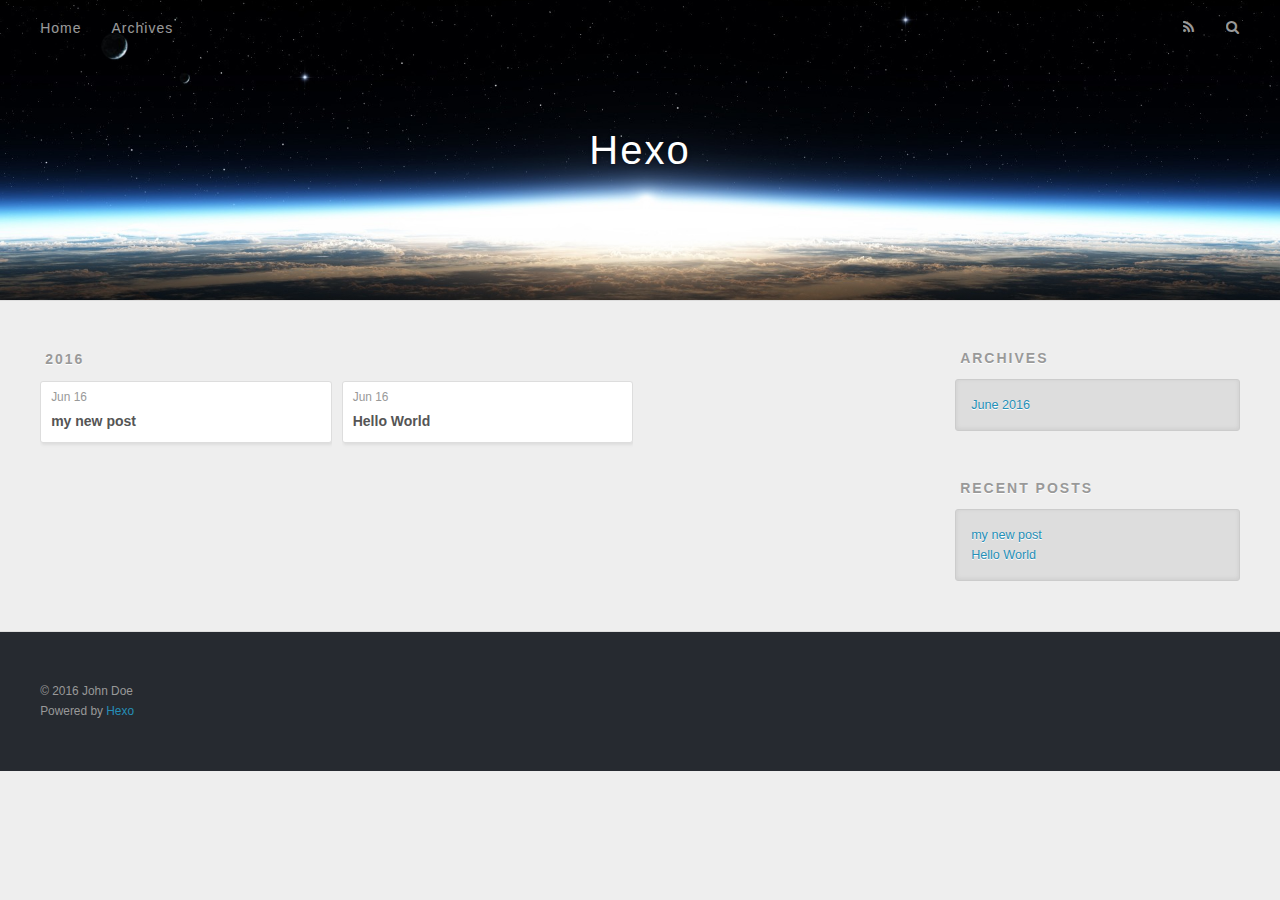
==== archives/index.html @ 43ca6408 "Site updated: 2016-06-16 15:14:46" ====
<!DOCTYPE html>
<html>
<head>
  <meta charset="utf-8">
  
  <title>Archives | Hexo</title>
  <meta name="viewport" content="width=device-width, initial-scale=1, maximum-scale=1">
  <meta name="description">
<meta property="og:type" content="website">
<meta property="og:title" content="Hexo">
<meta property="og:url" content="http://yoursite.com/archives/index.html">
<meta property="og:site_name" content="Hexo">
<meta property="og:description">
<meta name="twitter:card" content="summary">
<meta name="twitter:title" content="Hexo">
<meta name="twitter:description">
  
    <link rel="alternate" href="/atom.xml" title="Hexo" type="application/atom+xml">
  
  
    <link rel="icon" href="/favicon.png">
  
  
    <link href="//fonts.googleapis.com/css?family=Source+Code+Pro" rel="stylesheet" type="text/css">
  
  <link rel="stylesheet" href="/css/style.css">
  

</head>

<body>
  <div id="container">
    <div id="wrap">
      <header id="header">
  <div id="banner"></div>
  <div id="header-outer" class="outer">
    <div id="header-title" class="inner">
      <h1 id="logo-wrap">
        <a href="/" id="logo">Hexo</a>
      </h1>
      
    </div>
    <div id="header-inner" class="inner">
      <nav id="main-nav">
        <a id="main-nav-toggle" class="nav-icon"></a>
        
          <a class="main-nav-link" href="/">Home</a>
        
          <a class="main-nav-link" href="/archives">Archives</a>
        
      </nav>
      <nav id="sub-nav">
        
          <a id="nav-rss-link" class="nav-icon" href="/atom.xml" title="RSS Feed"></a>
        
        <a id="nav-search-btn" class="nav-icon" title="Search"></a>
      </nav>
      <div id="search-form-wrap">
        <form action="//google.com/search" method="get" accept-charset="UTF-8" class="search-form"><input type="search" name="q" results="0" class="search-form-input" placeholder="Search"><button type="submit" class="search-form-submit">&#xF002;</button><input type="hidden" name="sitesearch" value="http://yoursite.com"></form>
      </div>
    </div>
  </div>
</header>
      <div class="outer">
        <section id="main">
  
  
    
    
      
      
      <section class="archives-wrap">
        <div class="archive-year-wrap">
          <a href="/archives/2016" class="archive-year">2016</a>
        </div>
        <div class="archives">
    
    <article class="archive-article archive-type-post">
  <div class="archive-article-inner">
    <header class="archive-article-header">
      <a href="/2016/06/16/my-new-post/" class="archive-article-date">
  <time datetime="2016-06-16T07:01:27.000Z" itemprop="datePublished">Jun 16</time>
</a>
      
  
    <h1 itemprop="name">
      <a class="archive-article-title" href="/2016/06/16/my-new-post/">my new post</a>
    </h1>
  

    </header>
  </div>
</article>
  
    
    
    <article class="archive-article archive-type-post">
  <div class="archive-article-inner">
    <header class="archive-article-header">
      <a href="/2016/06/16/hello-world/" class="archive-article-date">
  <time datetime="2016-06-16T05:29:01.195Z" itemprop="datePublished">Jun 16</time>
</a>
      
  
    <h1 itemprop="name">
      <a class="archive-article-title" href="/2016/06/16/hello-world/">Hello World</a>
    </h1>
  

    </header>
  </div>
</article>
  
  
    </div></section>
  

</section>
        
          <aside id="sidebar">
  
    

  
    

  
    
  
    
  <div class="widget-wrap">
    <h3 class="widget-title">Archives</h3>
    <div class="widget">
      <ul class="archive-list"><li class="archive-list-item"><a class="archive-list-link" href="/archives/2016/06/">June 2016</a></li></ul>
    </div>
  </div>


  
    
  <div class="widget-wrap">
    <h3 class="widget-title">Recent Posts</h3>
    <div class="widget">
      <ul>
        
          <li>
            <a href="/2016/06/16/my-new-post/">my new post</a>
          </li>
        
          <li>
            <a href="/2016/06/16/hello-world/">Hello World</a>
          </li>
        
      </ul>
    </div>
  </div>

  
</aside>
        
      </div>
      <footer id="footer">
  
  <div class="outer">
    <div id="footer-info" class="inner">
      &copy; 2016 John Doe<br>
      Powered by <a href="http://hexo.io/" target="_blank">Hexo</a>
    </div>
  </div>
</footer>
    </div>
    <nav id="mobile-nav">
  
    <a href="/" class="mobile-nav-link">Home</a>
  
    <a href="/archives" class="mobile-nav-link">Archives</a>
  
</nav>
    

<script src="//ajax.googleapis.com/ajax/libs/jquery/2.0.3/jquery.min.js"></script>


  <link rel="stylesheet" href="/fancybox/jquery.fancybox.css">
  <script src="/fancybox/jquery.fancybox.pack.js"></script>


<script src="/js/script.js"></script>

  </div>
</body>
</html>
---- css/style.css ----
body {
  width: 100%;
}
body:before,
body:after {
  content: "";
  display: table;
}
body:after {
  clear: both;
}
html,
body,
div,
span,
applet,
object,
iframe,
h1,
h2,
h3,
h4,
h5,
h6,
p,
blockquote,
pre,
a,
abbr,
acronym,
address,
big,
cite,
code,
del,
dfn,
em,
img,
ins,
kbd,
q,
s,
samp,
small,
strike,
strong,
sub,
sup,
tt,
var,
dl,
dt,
dd,
ol,
ul,
li,
fieldset,
form,
label,
legend,
table,
caption,
tbody,
tfoot,
thead,
tr,
th,
td {
  margin: 0;
  padding: 0;
  border: 0;
  outline: 0;
  font-weight: inherit;
  font-style: inherit;
  font-family: inherit;
  font-size: 100%;
  vertical-align: baseline;
}
body {
  line-height: 1;
  color: #000;
  background: #fff;
}
ol,
ul {
  list-style: none;
}
table {
  border-collapse: separate;
  border-spacing: 0;
  vertical-align: middle;
}
caption,
th,
td {
  text-align: left;
  font-weight: normal;
  vertical-align: middle;
}
a img {
  border: none;
}
input,
button {
  margin: 0;
  padding: 0;
}
input::-moz-focus-inner,
button::-moz-focus-inner {
  border: 0;
  padding: 0;
}
@font-face {
  font-family: FontAwesome;
  font-style: normal;
  font-weight: normal;
  src: url("fonts/fontawesome-webfont.eot?v=#4.0.3");
  src: url("fonts/fontawesome-webfont.eot?#iefix&v=#4.0.3") format("embedded-opentype"), url("fonts/fontawesome-webfont.woff?v=#4.0.3") format("woff"), url("fonts/fontawesome-webfont.ttf?v=#4.0.3") format("truetype"), url("fonts/fontawesome-webfont.svg#fontawesomeregular?v=#4.0.3") format("svg");
}
html,
body,
#container {
  height: 100%;
}
body {
  background: #eee;
  font: 14px "Helvetica Neue", Helvetica, Arial, sans-serif;
  -webkit-text-size-adjust: 100%;
}
.outer {
  max-width: 1220px;
  margin: 0 auto;
  padding: 0 20px;
}
.outer:before,
.outer:after {
  content: "";
  display: table;
}
.outer:after {
  clear: both;
}
.inner {
  display: inline;
  float: left;
  width: 98.33333333333333%;
  margin: 0 0.833333333333333%;
}
.left,
.alignleft {
  float: left;
}
.right,
.alignright {
  float: right;
}
.clear {
  clear: both;
}
#container {
  position: relative;
}
.mobile-nav-on {
  overflow: hidden;
}
#wrap {
  height: 100%;
  width: 100%;
  position: absolute;
  top: 0;
  left: 0;
  -webkit-transition: 0.2s ease-out;
  -moz-transition: 0.2s ease-out;
  -ms-transition: 0.2s ease-out;
  transition: 0.2s ease-out;
  z-index: 1;
  background: #eee;
}
.mobile-nav-on #wrap {
  left: 280px;
}
@media screen and (min-width: 768px) {
  #main {
    display: inline;
    float: left;
    width: 73.33333333333333%;
    margin: 0 0.833333333333333%;
  }
}
.article-date,
.article-category-link,
.archive-year,
.widget-title {
  text-decoration: none;
  text-transform: uppercase;
  letter-spacing: 2px;
  color: #999;
  margin-bottom: 1em;
  margin-left: 5px;
  line-height: 1em;
  text-shadow: 0 1px #fff;
  font-weight: bold;
}
.article-inner,
.archive-article-inner {
  background: #fff;
  -webkit-box-shadow: 1px 2px 3px #ddd;
  box-shadow: 1px 2px 3px #ddd;
  border: 1px solid #ddd;
  -webkit-border-radius: 3px;
  border-radius: 3px;
}
.article-entry h1,
.widget h1 {
  font-size: 2em;
}
.article-entry h2,
.widget h2 {
  font-size: 1.5em;
}
.article-entry h3,
.widget h3 {
  font-size: 1.3em;
}
.article-entry h4,
.widget h4 {
  font-size: 1.2em;
}
.article-entry h5,
.widget h5 {
  font-size: 1em;
}
.article-entry h6,
.widget h6 {
  font-size: 1em;
  color: #999;
}
.article-entry hr,
.widget hr {
  border: 1px dashed #ddd;
}
.article-entry strong,
.widget strong {
  font-weight: bold;
}
.article-entry em,
.widget em,
.article-entry cite,
.widget cite {
  font-style: italic;
}
.article-entry sup,
.widget sup,
.article-entry sub,
.widget sub {
  font-size: 0.75em;
  line-height: 0;
  position: relative;
  vertical-align: baseline;
}
.article-entry sup,
.widget sup {
  top: -0.5em;
}
.article-entry sub,
.widget sub {
  bottom: -0.2em;
}
.article-entry small,
.widget small {
  font-size: 0.85em;
}
.article-entry acronym,
.widget acronym,
.article-entry abbr,
.widget abbr {
  border-bottom: 1px dotted;
}
.article-entry ul,
.widget ul,
.article-entry ol,
.widget ol,
.article-entry dl,
.widget dl {
  margin: 0 20px;
  line-height: 1.6em;
}
.article-entry ul ul,
.widget ul ul,
.article-entry ol ul,
.widget ol ul,
.article-entry ul ol,
.widget ul ol,
.article-entry ol ol,
.widget ol ol {
  margin-top: 0;
  margin-bottom: 0;
}
.article-entry ul,
.widget ul {
  list-style: disc;
}
.article-entry ol,
.widget ol {
  list-style: decimal;
}
.article-entry dt,
.widget dt {
  font-weight: bold;
}
#header {
  height: 300px;
  position: relative;
  border-bottom: 1px solid #ddd;
}
#header:before,
#header:after {
  content: "";
  position: absolute;
  left: 0;
  right: 0;
  height: 40px;
}
#header:before {
  top: 0;
  background: -webkit-linear-gradient(rgba(0,0,0,0.2), transparent);
  background: -moz-linear-gradient(rgba(0,0,0,0.2), transparent);
  background: -ms-linear-gradient(rgba(0,0,0,0.2), transparent);
  background: linear-gradient(rgba(0,0,0,0.2), transparent);
}
#header:after {
  bottom: 0;
  background: -webkit-linear-gradient(transparent, rgba(0,0,0,0.2));
  background: -moz-linear-gradient(transparent, rgba(0,0,0,0.2));
  background: -ms-linear-gradient(transparent, rgba(0,0,0,0.2));
  background: linear-gradient(transparent, rgba(0,0,0,0.2));
}
#header-outer {
  height: 100%;
  position: relative;
}
#header-inner {
  position: relative;
  overflow: hidden;
}
#banner {
  position: absolute;
  top: 0;
  left: 0;
  width: 100%;
  height: 100%;
  background: url("images/banner.jpg") center #000;
  -webkit-background-size: cover;
  -moz-background-size: cover;
  background-size: cover;
  z-index: -1;
}
#header-title {
  text-align: center;
  height: 40px;
  position: absolute;
  top: 50%;
  left: 0;
  margin-top: -20px;
}
#logo,
#subtitle {
  text-decoration: none;
  color: #fff;
  font-weight: 300;
  text-shadow: 0 1px 4px rgba(0,0,0,0.3);
}
#logo {
  font-size: 40px;
  line-height: 40px;
  letter-spacing: 2px;
}
#subtitle {
  font-size: 16px;
  line-height: 16px;
  letter-spacing: 1px;
}
#subtitle-wrap {
  margin-top: 16px;
}
#main-nav {
  float: left;
  margin-left: -15px;
}
.nav-icon,
.main-nav-link {
  float: left;
  color: #fff;
  opacity: 0.6;
  text-decoration: none;
  text-shadow: 0 1px rgba(0,0,0,0.2);
  -webkit-transition: opacity 0.2s;
  -moz-transition: opacity 0.2s;
  -ms-transition: opacity 0.2s;
  transition: opacity 0.2s;
  display: block;
  padding: 20px 15px;
}
.nav-icon:hover,
.main-nav-link:hover {
  opacity: 1;
}
.nav-icon {
  font-family: FontAwesome;
  text-align: center;
  font-size: 14px;
  width: 14px;
  height: 14px;
  padding: 20px 15px;
  position: relative;
  cursor: pointer;
}
.main-nav-link {
  font-weight: 300;
  letter-spacing: 1px;
}
@media screen and (max-width: 479px) {
  .main-nav-link {
    display: none;
  }
}
#main-nav-toggle {
  display: none;
}
#main-nav-toggle:before {
  content: "\f0c9";
}
@media screen and (max-width: 479px) {
  #main-nav-toggle {
    display: block;
  }
}
#sub-nav {
  float: right;
  margin-right: -15px;
}
#nav-rss-link:before {
  content: "\f09e";
}
#nav-search-btn:before {
  content: "\f002";
}
#search-form-wrap {
  position: absolute;
  top: 15px;
  width: 150px;
  height: 30px;
  right: -150px;
  opacity: 0;
  -webkit-transition: 0.2s ease-out;
  -moz-transition: 0.2s ease-out;
  -ms-transition: 0.2s ease-out;
  transition: 0.2s ease-out;
}
#search-form-wrap.on {
  opacity: 1;
  right: 0;
}
@media screen and (max-width: 479px) {
  #search-form-wrap {
    width: 100%;
    right: -100%;
  }
}
.search-form {
  position: absolute;
  top: 0;
  left: 0;
  right: 0;
  background: #fff;
  padding: 5px 15px;
  -webkit-border-radius: 15px;
  border-radius: 15px;
  -webkit-box-shadow: 0 0 10px rgba(0,0,0,0.3);
  box-shadow: 0 0 10px rgba(0,0,0,0.3);
}
.search-form-input {
  border: none;
  background: none;
  color: #555;
  width: 100%;
  font: 13px "Helvetica Neue", Helvetica, Arial, sans-serif;
  outline: none;
}
.search-form-input::-webkit-search-results-decoration,
.search-form-input::-webkit-search-cancel-button {
  -webkit-appearance: none;
}
.search-form-submit {
  position: absolute;
  top: 50%;
  right: 10px;
  margin-top: -7px;
  font: 13px FontAwesome;
  border: none;
  background: none;
  color: #bbb;
  cursor: pointer;
}
.search-form-submit:hover,
.search-form-submit:focus {
  color: #777;
}
.article {
  margin: 50px 0;
}
.article-inner {
  overflow: hidden;
}
.article-meta:before,
.article-meta:after {
  content: "";
  display: table;
}
.article-meta:after {
  clear: both;
}
.article-date {
  float: left;
}
.article-category {
  float: left;
  line-height: 1em;
  color: #ccc;
  text-shadow: 0 1px #fff;
  margin-left: 8px;
}
.article-category:before {
  content: "\2022";
}
.article-category-link {
  margin: 0 12px 1em;
}
.article-header {
  padding: 20px 20px 0;
}
.article-title {
  text-decoration: none;
  font-size: 2em;
  font-weight: bold;
  color: #555;
  line-height: 1.1em;
  -webkit-transition: color 0.2s;
  -moz-transition: color 0.2s;
  -ms-transition: color 0.2s;
  transition: color 0.2s;
}
a.article-title:hover {
  color: #258fb8;
}
.article-entry {
  color: #555;
  padding: 0 20px;
}
.article-entry:before,
.article-entry:after {
  content: "";
  display: table;
}
.article-entry:after {
  clear: both;
}
.article-entry p,
.article-entry table {
  line-height: 1.6em;
  margin: 1.6em 0;
}
.article-entry h1,
.article-entry h2,
.article-entry h3,
.article-entry h4,
.article-entry h5,
.article-entry h6 {
  font-weight: bold;
}
.article-entry h1,
.article-entry h2,
.article-entry h3,
.article-entry h4,
.article-entry h5,
.article-entry h6 {
  line-height: 1.1em;
  margin: 1.1em 0;
}
.article-entry a {
  color: #258fb8;
  text-decoration: none;
}
.article-entry a:hover {
  text-decoration: underline;
}
.article-entry ul,
.article-entry ol,
.article-entry dl {
  margin-top: 1.6em;
  margin-bottom: 1.6em;
}
.article-entry img,
.article-entry video {
  max-width: 100%;
  height: auto;
  display: block;
  margin: auto;
}
.article-entry iframe {
  border: none;
}
.article-entry table {
  width: 100%;
  border-collapse: collapse;
  border-spacing: 0;
}
.article-entry th {
  font-weight: bold;
  border-bottom: 3px solid #ddd;
  padding-bottom: 0.5em;
}
.article-entry td {
  border-bottom: 1px solid #ddd;
  padding: 10px 0;
}
.article-entry blockquote {
  font-family: Georgia, "Times New Roman", serif;
  font-size: 1.4em;
  margin: 1.6em 20px;
  text-align: center;
}
.article-entry blockquote footer {
  font-size: 14px;
  margin: 1.6em 0;
  font-family: "Helvetica Neue", Helvetica, Arial, sans-serif;
}
.article-entry blockquote footer cite:before {
  content: "—";
  padding: 0 0.5em;
}
.article-entry .pullquote {
  text-align: left;
  width: 45%;
  margin: 0;
}
.article-entry .pullquote.left {
  margin-left: 0.5em;
  margin-right: 1em;
}
.article-entry .pullquote.right {
  margin-right: 0.5em;
  margin-left: 1em;
}
.article-entry .caption {
  color: #999;
  display: block;
  font-size: 0.9em;
  margin-top: 0.5em;
  position: relative;
  text-align: center;
}
.article-entry .video-container {
  position: relative;
  padding-top: 56.25%;
  height: 0;
  overflow: hidden;
}
.article-entry .video-container iframe,
.article-entry .video-container object,
.article-entry .video-container embed {
  position: absolute;
  top: 0;
  left: 0;
  width: 100%;
  height: 100%;
  margin-top: 0;
}
.article-more-link a {
  display: inline-block;
  line-height: 1em;
  padding: 6px 15px;
  -webkit-border-radius: 15px;
  border-radius: 15px;
  background: #eee;
  color: #999;
  text-shadow: 0 1px #fff;
  text-decoration: none;
}
.article-more-link a:hover {
  background: #258fb8;
  color: #fff;
  text-decoration: none;
  text-shadow: 0 1px #1e7293;
}
.article-footer {
  font-size: 0.85em;
  line-height: 1.6em;
  border-top: 1px solid #ddd;
  padding-top: 1.6em;
  margin: 0 20px 20px;
}
.article-footer:before,
.article-footer:after {
  content: "";
  display: table;
}
.article-footer:after {
  clear: both;
}
.article-footer a {
  color: #999;
  text-decoration: none;
}
.article-footer a:hover {
  color: #555;
}
.article-tag-list-item {
  float: left;
  margin-right: 10px;
}
.article-tag-list-link:before {
  content: "#";
}
.article-comment-link {
  float: right;
}
.article-comment-link:before {
  content: "\f075";
  font-family: FontAwesome;
  padding-right: 8px;
}
.article-share-link {
  cursor: pointer;
  float: right;
  margin-left: 20px;
}
.article-share-link:before {
  content: "\f064";
  font-family: FontAwesome;
  padding-right: 6px;
}
#article-nav {
  position: relative;
}
#article-nav:before,
#article-nav:after {
  content: "";
  display: table;
}
#article-nav:after {
  clear: both;
}
@media screen and (min-width: 768px) {
  #article-nav {
    margin: 50px 0;
  }
  #article-nav:before {
    width: 8px;
    height: 8px;
    position: absolute;
    top: 50%;
    left: 50%;
    margin-top: -4px;
    margin-left: -4px;
    content: "";
    -webkit-border-radius: 50%;
    border-radius: 50%;
    background: #ddd;
    -webkit-box-shadow: 0 1px 2px #fff;
    box-shadow: 0 1px 2px #fff;
  }
}
.article-nav-link-wrap {
  text-decoration: none;
  text-shadow: 0 1px #fff;
  color: #999;
  -webkit-box-sizing: border-box;
  -moz-box-sizing: border-box;
  box-sizing: border-box;
  margin-top: 50px;
  text-align: center;
  display: block;
}
.article-nav-link-wrap:hover {
  color: #555;
}
@media screen and (min-width: 768px) {
  .article-nav-link-wrap {
    width: 50%;
    margin-top: 0;
  }
}
@media screen and (min-width: 768px) {
  #article-nav-newer {
    float: left;
    text-align: right;
    padding-right: 20px;
  }
}
@media screen and (min-width: 768px) {
  #article-nav-older {
    float: right;
    text-align: left;
    padding-left: 20px;
  }
}
.article-nav-caption {
  text-transform: uppercase;
  letter-spacing: 2px;
  color: #ddd;
  line-height: 1em;
  font-weight: bold;
}
#article-nav-newer .article-nav-caption {
  margin-right: -2px;
}
.article-nav-title {
  font-size: 0.85em;
  line-height: 1.6em;
  margin-top: 0.5em;
}
.article-share-box {
  position: absolute;
  display: none;
  background: #fff;
  -webkit-box-shadow: 1px 2px 10px rgba(0,0,0,0.2);
  box-shadow: 1px 2px 10px rgba(0,0,0,0.2);
  -webkit-border-radius: 3px;
  border-radius: 3px;
  margin-left: -145px;
  overflow: hidden;
  z-index: 1;
}
.article-share-box.on {
  display: block;
}
.article-share-input {
  width: 100%;
  background: none;
  -webkit-box-sizing: border-box;
  -moz-box-sizing: border-box;
  box-sizing: border-box;
  font: 14px "Helvetica Neue", Helvetica, Arial, sans-serif;
  padding: 0 15px;
  color: #555;
  outline: none;
  border: 1px solid #ddd;
  -webkit-border-radius: 3px 3px 0 0;
  border-radius: 3px 3px 0 0;
  height: 36px;
  line-height: 36px;
}
.article-share-links {
  background: #eee;
}
.article-share-links:before,
.article-share-links:after {
  content: "";
  display: table;
}
.article-share-links:after {
  clear: both;
}
.article-share-twitter,
.article-share-facebook,
.article-share-pinterest,
.article-share-google {
  width: 50px;
  height: 36px;
  display: block;
  float: left;
  position: relative;
  color: #999;
  text-shadow: 0 1px #fff;
}
.article-share-twitter:before,
.article-share-facebook:before,
.article-share-pinterest:before,
.article-share-google:before {
  font-size: 20px;
  font-family: FontAwesome;
  width: 20px;
  height: 20px;
  position: absolute;
  top: 50%;
  left: 50%;
  margin-top: -10px;
  margin-left: -10px;
  text-align: center;
}
.article-share-twitter:hover,
.article-share-facebook:hover,
.article-share-pinterest:hover,
.article-share-google:hover {
  color: #fff;
}
.article-share-twitter:before {
  content: "\f099";
}
.article-share-twitter:hover {
  background: #00aced;
  text-shadow: 0 1px #008abe;
}
.article-share-facebook:before {
  content: "\f09a";
}
.article-share-facebook:hover {
  background: #3b5998;
  text-shadow: 0 1px #2f477a;
}
.article-share-pinterest:before {
  content: "\f0d2";
}
.article-share-pinterest:hover {
  background: #cb2027;
  text-shadow: 0 1px #a21a1f;
}
.article-share-google:before {
  content: "\f0d5";
}
.article-share-google:hover {
  background: #dd4b39;
  text-shadow: 0 1px #be3221;
}
.article-gallery {
  background: #000;
  position: relative;
}
.article-gallery-photos {
  position: relative;
  overflow: hidden;
}
.article-gallery-img {
  display: none;
  max-width: 100%;
}
.article-gallery-img:first-child {
  display: block;
}
.article-gallery-img.loaded {
  position: absolute;
  display: block;
}
.article-gallery-img img {
  display: block;
  max-width: 100%;
  margin: 0 auto;
}
#comments {
  background: #fff;
  -webkit-box-shadow: 1px 2px 3px #ddd;
  box-shadow: 1px 2px 3px #ddd;
  padding: 20px;
  border: 1px solid #ddd;
  -webkit-border-radius: 3px;
  border-radius: 3px;
  margin: 50px 0;
}
#comments a {
  color: #258fb8;
}
.archives-wrap {
  margin: 50px 0;
}
.archives:before,
.archives:after {
  content: "";
  display: table;
}
.archives:after {
  clear: both;
}
.archive-year-wrap {
  margin-bottom: 1em;
}
.archives {
  -webkit-column-gap: 10px;
  -moz-column-gap: 10px;
  column-gap: 10px;
}
@media screen and (min-width: 480px) and (max-width: 767px) {
  .archives {
    -webkit-column-count: 2;
    -moz-column-count: 2;
    column-count: 2;
  }
}
@media screen and (min-width: 768px) {
  .archives {
    -webkit-column-count: 3;
    -moz-column-count: 3;
    column-count: 3;
  }
}
.archive-article {
  -webkit-column-break-inside: avoid;
  page-break-inside: avoid;
  overflow: hidden;
  break-inside: avoid-column;
}
.archive-article-inner {
  padding: 10px;
  margin-bottom: 15px;
}
.archive-article-title {
  text-decoration: none;
  font-weight: bold;
  color: #555;
  -webkit-transition: color 0.2s;
  -moz-transition: color 0.2s;
  -ms-transition: color 0.2s;
  transition: color 0.2s;
  line-height: 1.6em;
}
.archive-article-title:hover {
  color: #258fb8;
}
.archive-article-footer {
  margin-top: 1em;
}
.archive-article-date {
  color: #999;
  text-decoration: none;
  font-size: 0.85em;
  line-height: 1em;
  margin-bottom: 0.5em;
  display: block;
}
#page-nav {
  margin: 50px auto;
  background: #fff;
  -webkit-box-shadow: 1px 2px 3px #ddd;
  box-shadow: 1px 2px 3px #ddd;
  border: 1px solid #ddd;
  -webkit-border-radius: 3px;
  border-radius: 3px;
  text-align: center;
  color: #999;
  overflow: hidden;
}
#page-nav:before,
#page-nav:after {
  content: "";
  display: table;
}
#page-nav:after {
  clear: both;
}
#page-nav a,
#page-nav span {
  padding: 10px 20px;
  line-height: 1;
  height: 2ex;
}
#page-nav a {
  color: #999;
  text-decoration: none;
}
#page-nav a:hover {
  background: #999;
  color: #fff;
}
#page-nav .prev {
  float: left;
}
#page-nav .next {
  float: right;
}
#page-nav .page-number {
  display: inline-block;
}
@media screen and (max-width: 479px) {
  #page-nav .page-number {
    display: none;
  }
}
#page-nav .current {
  color: #555;
  font-weight: bold;
}
#page-nav .space {
  color: #ddd;
}
#footer {
  background: #262a30;
  padding: 50px 0;
  border-top: 1px solid #ddd;
  color: #999;
}
#footer a {
  color: #258fb8;
  text-decoration: none;
}
#footer a:hover {
  text-decoration: underline;
}
#footer-info {
  line-height: 1.6em;
  font-size: 0.85em;
}
.article-entry pre,
.article-entry .highlight {
  background: #2d2d2d;
  margin: 0 -20px;
  padding: 15px 20px;
  border-style: solid;
  border-color: #ddd;
  border-width: 1px 0;
  overflow: auto;
  color: #ccc;
  line-height: 22.400000000000002px;
}
.article-entry .highlight .gutter pre,
.article-entry .gist .gist-file .gist-data .line-numbers {
  color: #666;
  font-size: 0.85em;
}
.article-entry pre,
.article-entry code {
  font-family: "Source Code Pro", Consolas, Monaco, Menlo, Consolas, monospace;
}
.article-entry code {
  background: #eee;
  text-shadow: 0 1px #fff;
  padding: 0 0.3em;
}
.article-entry pre code {
  background: none;
  text-shadow: none;
  padding: 0;
}
.article-entry .highlight pre {
  border: none;
  margin: 0;
  padding: 0;
}
.article-entry .highlight table {
  margin: 0;
  width: auto;
}
.article-entry .highlight td {
  border: none;
  padding: 0;
}
.article-entry .highlight figcaption {
  font-size: 0.85em;
  color: #999;
  line-height: 1em;
  margin-bottom: 1em;
}
.article-entry .highlight figcaption:before,
.article-entry .highlight figcaption:after {
  content: "";
  display: table;
}
.article-entry .highlight figcaption:after {
  clear: both;
}
.article-entry .highlight figcaption a {
  float: right;
}
.article-entry .highlight .gutter pre {
  text-align: right;
  padding-right: 20px;
}
.article-entry .highlight .line {
  height: 22.400000000000002px;
}
.article-entry .highlight .line.marked {
  background: #515151;
}
.article-entry .gist {
  margin: 0 -20px;
  border-style: solid;
  border-color: #ddd;
  border-width: 1px 0;
  background: #2d2d2d;
  padding: 15px 20px 15px 0;
}
.article-entry .gist .gist-file {
  border: none;
  font-family: "Source Code Pro", Consolas, Monaco, Menlo, Consolas, monospace;
  margin: 0;
}
.article-entry .gist .gist-file .gist-data {
  background: none;
  border: none;
}
.article-entry .gist .gist-file .gist-data .line-numbers {
  background: none;
  border: none;
  padding: 0 20px 0 0;
}
.article-entry .gist .gist-file .gist-data .line-data {
  padding: 0 !important;
}
.article-entry .gist .gist-file .highlight {
  margin: 0;
  padding: 0;
  border: none;
}
.article-entry .gist .gist-file .gist-meta {
  background: #2d2d2d;
  color: #999;
  font: 0.85em "Helvetica Neue", Helvetica, Arial, sans-serif;
  text-shadow: 0 0;
  padding: 0;
  margin-top: 1em;
  margin-left: 20px;
}
.article-entry .gist .gist-file .gist-meta a {
  color: #258fb8;
  font-weight: normal;
}
.article-entry .gist .gist-file .gist-meta a:hover {
  text-decoration: underline;
}
pre .comment,
pre .title {
  color: #999;
}
pre .variable,
pre .attribute,
pre .tag,
pre .regexp,
pre .ruby .constant,
pre .xml .tag .title,
pre .xml .pi,
pre .xml .doctype,
pre .html .doctype,
pre .css .id,
pre .css .class,
pre .css .pseudo {
  color: #f2777a;
}
pre .number,
pre .preprocessor,
pre .built_in,
pre .literal,
pre .params,
pre .constant {
  color: #f99157;
}
pre .class,
pre .ruby .class .title,
pre .css .rules .attribute {
  color: #9c9;
}
pre .string,
pre .value,
pre .inheritance,
pre .header,
pre .ruby .symbol,
pre .xml .cdata {
  color: #9c9;
}
pre .css .hexcolor {
  color: #6cc;
}
pre .function,
pre .python .decorator,
pre .python .title,
pre .ruby .function .title,
pre .ruby .title .keyword,
pre .perl .sub,
pre .javascript .title,
pre .coffeescript .title {
  color: #69c;
}
pre .keyword,
pre .javascript .function {
  color: #c9c;
}
@media screen and (max-width: 479px) {
  #mobile-nav {
    position: absolute;
    top: 0;
    left: 0;
    width: 280px;
    height: 100%;
    background: #191919;
    border-right: 1px solid #fff;
  }
}
@media screen and (max-width: 479px) {
  .mobile-nav-link {
    display: block;
    color: #999;
    text-decoration: none;
    padding: 15px 20px;
    font-weight: bold;
  }
  .mobile-nav-link:hover {
    color: #fff;
  }
}
@media screen and (min-width: 768px) {
  #sidebar {
    display: inline;
    float: left;
    width: 23.333333333333332%;
    margin: 0 0.833333333333333%;
  }
}
.widget-wrap {
  margin: 50px 0;
}
.widget {
  color: #777;
  text-shadow: 0 1px #fff;
  background: #ddd;
  -webkit-box-shadow: 0 -1px 4px #ccc inset;
  box-shadow: 0 -1px 4px #ccc inset;
  border: 1px solid #ccc;
  padding: 15px;
  -webkit-border-radius: 3px;
  border-radius: 3px;
}
.widget a {
  color: #258fb8;
  text-decoration: none;
}
.widget a:hover {
  text-decoration: underline;
}
.widget ul ul,
.widget ol ul,
.widget dl ul,
.widget ul ol,
.widget ol ol,
.widget dl ol,
.widget ul dl,
.widget ol dl,
.widget dl dl {
  margin-left: 15px;
  list-style: disc;
}
.widget {
  line-height: 1.6em;
  word-wrap: break-word;
  font-size: 0.9em;
}
.widget ul,
.widget ol {
  list-style: none;
  margin: 0;
}
.widget ul ul,
.widget ol ul,
.widget ul ol,
.widget ol ol {
  margin: 0 20px;
}
.widget ul ul,
.widget ol ul {
  list-style: disc;
}
.widget ul ol,
.widget ol ol {
  list-style: decimal;
}
.category-list-count,
.tag-list-count,
.archive-list-count {
  padding-left: 5px;
  color: #999;
  font-size: 0.85em;
}
.category-list-count:before,
.tag-list-count:before,
.archive-list-count:before {
  content: "(";
}
.category-list-count:after,
.tag-list-count:after,
.archive-list-count:after {
  content: ")";
}
.tagcloud a {
  margin-right: 5px;
  display: inline-block;
}
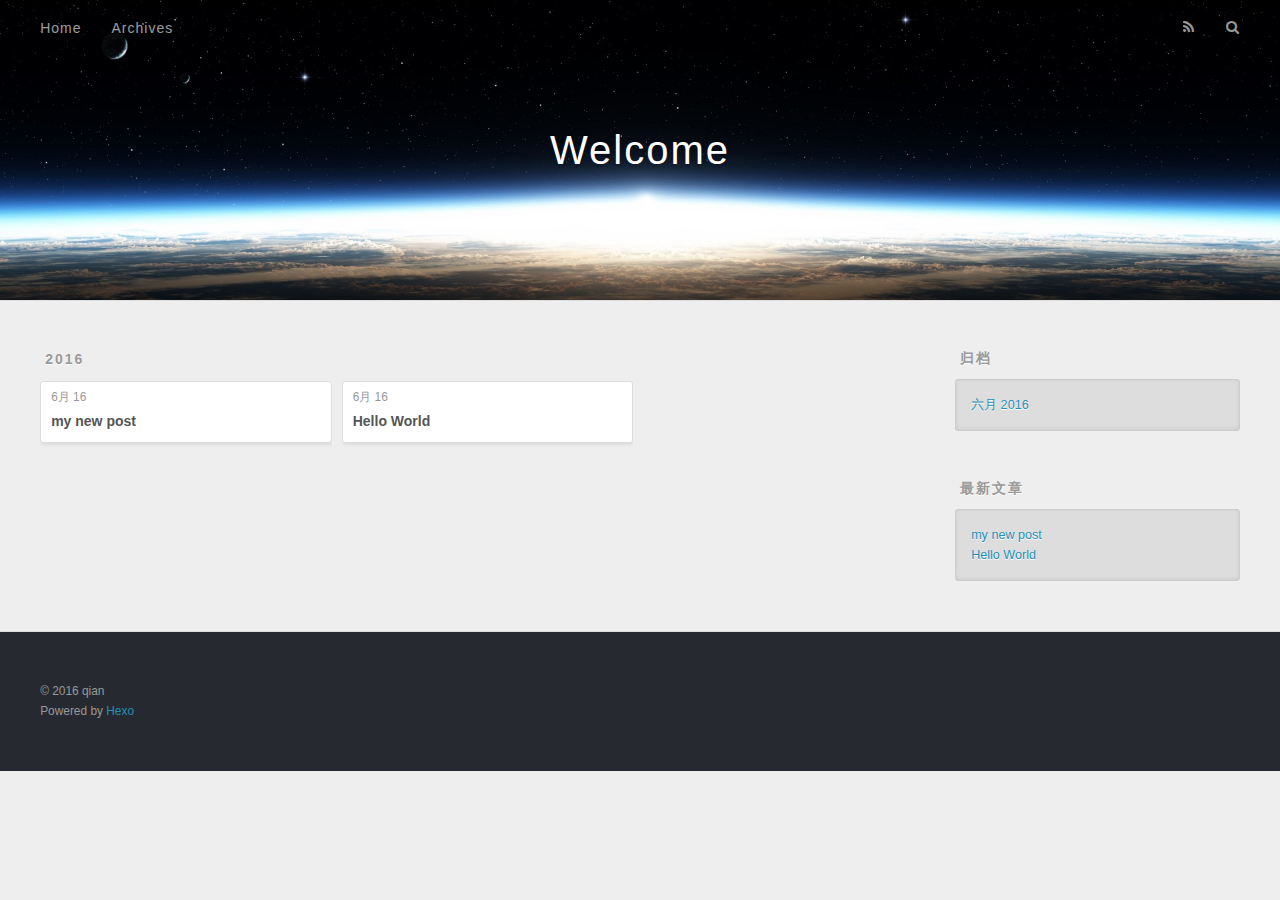
==== commit 247ffb00: "Site updated: 2016-06-16 16:02:46" ====
--- a/archives/index.html
+++ b/archives/index.html
@@ -3,19 +3,19 @@
 <head>
   <meta charset="utf-8">
   
-  <title>Archives | Hexo</title>
+  <title>归档 | Welcome</title>
   <meta name="viewport" content="width=device-width, initial-scale=1, maximum-scale=1">
   <meta name="description">
 <meta property="og:type" content="website">
-<meta property="og:title" content="Hexo">
+<meta property="og:title" content="Welcome">
 <meta property="og:url" content="http://yoursite.com/archives/index.html">
-<meta property="og:site_name" content="Hexo">
+<meta property="og:site_name" content="Welcome">
 <meta property="og:description">
 <meta name="twitter:card" content="summary">
-<meta name="twitter:title" content="Hexo">
+<meta name="twitter:title" content="Welcome">
 <meta name="twitter:description">
   
-    <link rel="alternate" href="/atom.xml" title="Hexo" type="application/atom+xml">
+    <link rel="alternate" href="/atom.xml" title="Welcome" type="application/atom+xml">
   
   
     <link rel="icon" href="/favicon.png">
@@ -36,7 +36,7 @@
   <div id="header-outer" class="outer">
     <div id="header-title" class="inner">
       <h1 id="logo-wrap">
-        <a href="/" id="logo">Hexo</a>
+        <a href="/" id="logo">Welcome</a>
       </h1>
       
     </div>
@@ -53,7 +53,7 @@
         
           <a id="nav-rss-link" class="nav-icon" href="/atom.xml" title="RSS Feed"></a>
         
-        <a id="nav-search-btn" class="nav-icon" title="Search"></a>
+        <a id="nav-search-btn" class="nav-icon" title="搜索"></a>
       </nav>
       <div id="search-form-wrap">
         <form action="//google.com/search" method="get" accept-charset="UTF-8" class="search-form"><input type="search" name="q" results="0" class="search-form-input" placeholder="Search"><button type="submit" class="search-form-submit">&#xF002;</button><input type="hidden" name="sitesearch" value="http://yoursite.com"></form>
@@ -79,7 +79,7 @@
   <div class="archive-article-inner">
     <header class="archive-article-header">
       <a href="/2016/06/16/my-new-post/" class="archive-article-date">
-  <time datetime="2016-06-16T07:01:27.000Z" itemprop="datePublished">Jun 16</time>
+  <time datetime="2016-06-16T07:01:27.000Z" itemprop="datePublished">6月 16</time>
 </a>
       
   
@@ -98,7 +98,7 @@
   <div class="archive-article-inner">
     <header class="archive-article-header">
       <a href="/2016/06/16/hello-world/" class="archive-article-date">
-  <time datetime="2016-06-16T05:29:01.195Z" itemprop="datePublished">Jun 16</time>
+  <time datetime="2016-06-16T05:29:01.195Z" itemprop="datePublished">6月 16</time>
 </a>
       
   
@@ -129,9 +129,9 @@
   
     
   <div class="widget-wrap">
-    <h3 class="widget-title">Archives</h3>
+    <h3 class="widget-title">归档</h3>
     <div class="widget">
-      <ul class="archive-list"><li class="archive-list-item"><a class="archive-list-link" href="/archives/2016/06/">June 2016</a></li></ul>
+      <ul class="archive-list"><li class="archive-list-item"><a class="archive-list-link" href="/archives/2016/06/">六月 2016</a></li></ul>
     </div>
   </div>
 
@@ -139,7 +139,7 @@
   
     
   <div class="widget-wrap">
-    <h3 class="widget-title">Recent Posts</h3>
+    <h3 class="widget-title">最新文章</h3>
     <div class="widget">
       <ul>
         
@@ -163,7 +163,7 @@
   
   <div class="outer">
     <div id="footer-info" class="inner">
-      &copy; 2016 John Doe<br>
+      &copy; 2016 qian<br>
       Powered by <a href="http://hexo.io/" target="_blank">Hexo</a>
     </div>
   </div>
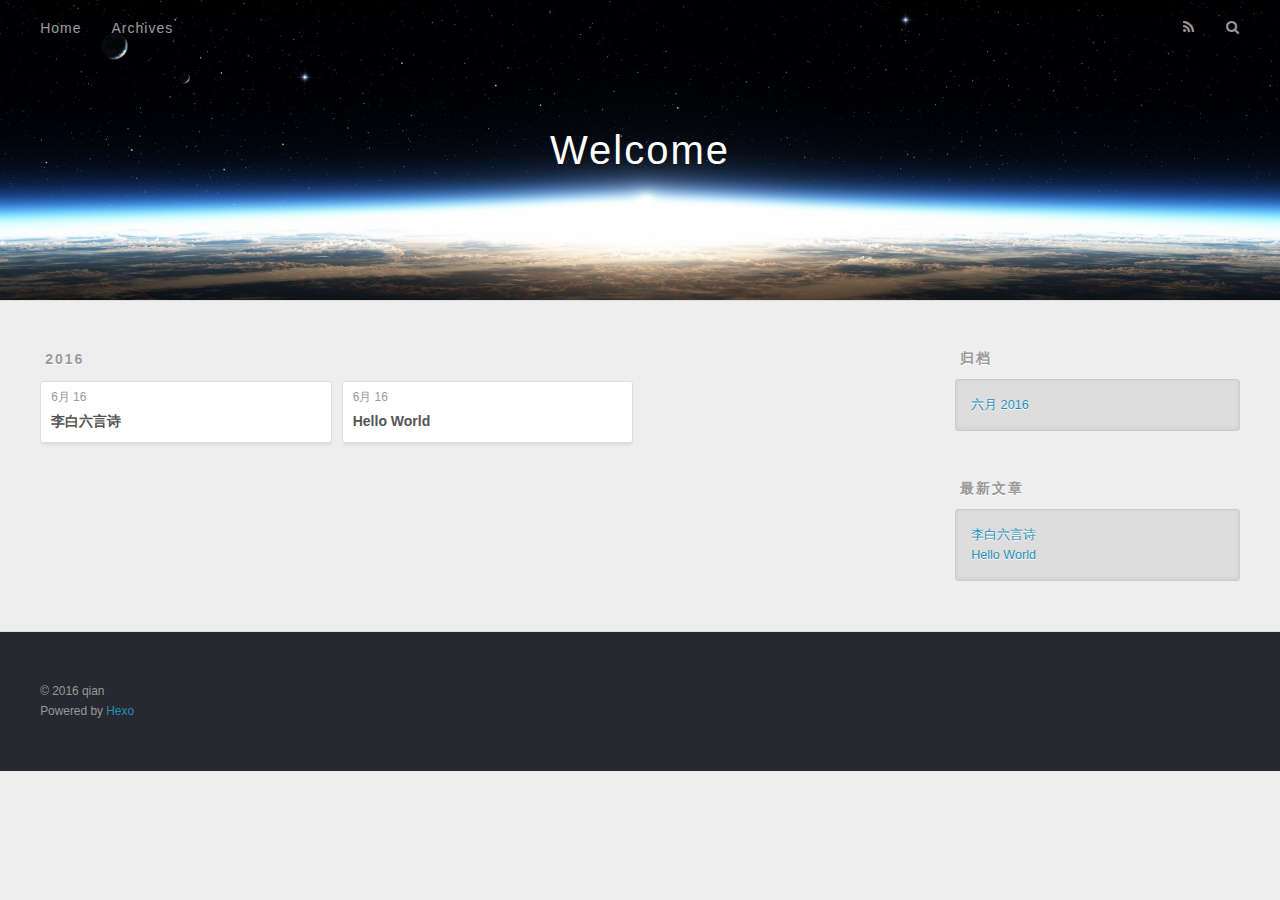
==== commit db6990b6: "Site updated: 2016-06-16 16:09:24" ====
--- a/archives/index.html
+++ b/archives/index.html
@@ -84,7 +84,7 @@
       
   
     <h1 itemprop="name">
-      <a class="archive-article-title" href="/2016/06/16/my-new-post/">my new post</a>
+      <a class="archive-article-title" href="/2016/06/16/my-new-post/">李白六言诗</a>
     </h1>
   
 
@@ -144,7 +144,7 @@
       <ul>
         
           <li>
-            <a href="/2016/06/16/my-new-post/">my new post</a>
+            <a href="/2016/06/16/my-new-post/">李白六言诗</a>
           </li>
         
           <li>
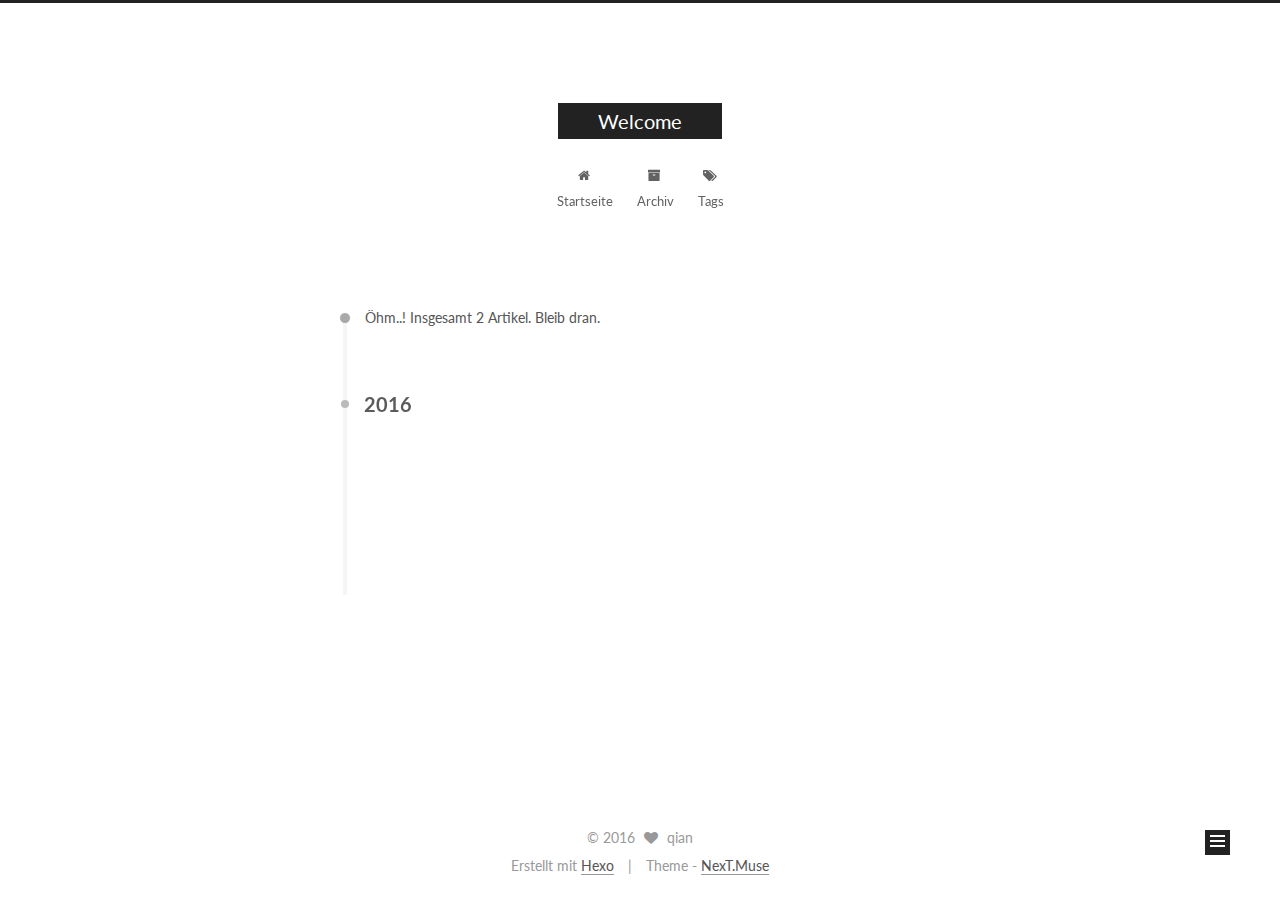
==== commit b9af0328: "Site updated: 2016-06-16 16:24:08" ====
--- a/archives/index.html
+++ b/archives/index.html
@@ -1,11 +1,90 @@
-<!DOCTYPE html>
-<html>
+<!doctype html>
+
+
+
+  
+
+
+<html class="theme-next muse use-motion">
 <head>
-  <meta charset="utf-8">
-  
-  <title>归档 | Welcome</title>
-  <meta name="viewport" content="width=device-width, initial-scale=1, maximum-scale=1">
-  <meta name="description">
+  <meta charset="UTF-8"/>
+<meta http-equiv="X-UA-Compatible" content="IE=edge,chrome=1" />
+<meta name="viewport" content="width=device-width, initial-scale=1, maximum-scale=1"/>
+
+
+
+<meta http-equiv="Cache-Control" content="no-transform" />
+<meta http-equiv="Cache-Control" content="no-siteapp" />
+
+
+
+
+
+
+
+
+
+
+
+
+  
+  
+  <link href="/vendors/fancybox/source/jquery.fancybox.css?v=2.1.5" rel="stylesheet" type="text/css" />
+
+
+
+
+  
+  
+  
+  
+
+  
+    
+    
+  
+
+  
+
+  
+
+  
+
+  
+
+  
+    
+    
+    <link href="//fonts.googleapis.com/css?family=Lato:300,300italic,400,400italic,700,700italic&subset=latin,latin-ext" rel="stylesheet" type="text/css">
+  
+
+
+
+
+
+
+<link href="/vendors/font-awesome/css/font-awesome.min.css?v=4.4.0" rel="stylesheet" type="text/css" />
+
+<link href="/css/main.css?v=5.0.1" rel="stylesheet" type="text/css" />
+
+
+  <meta name="keywords" content="Hexo, NexT" />
+
+
+
+
+
+
+
+
+  <link rel="shortcut icon" type="image/x-icon" href="/favicon.ico?v=5.0.1" />
+
+
+
+
+
+
+<meta name="description">
 <meta property="og:type" content="website">
 <meta property="og:title" content="Welcome">
 <meta property="og:url" content="http://yoursite.com/archives/index.html">
@@ -14,179 +93,413 @@
 <meta name="twitter:card" content="summary">
 <meta name="twitter:title" content="Welcome">
 <meta name="twitter:description">
-  
-    <link rel="alternate" href="/atom.xml" title="Welcome" type="application/atom+xml">
-  
-  
-    <link rel="icon" href="/favicon.png">
-  
-  
-    <link href="//fonts.googleapis.com/css?family=Source+Code+Pro" rel="stylesheet" type="text/css">
-  
-  <link rel="stylesheet" href="/css/style.css">
-  
-
+
+
+
+<script type="text/javascript" id="hexo.configuration">
+  var NexT = window.NexT || {};
+  var CONFIG = {
+    scheme: 'Muse',
+    sidebar: {"position":"left","display":"post"},
+    fancybox: true,
+    motion: true,
+    duoshuo: {
+      userId: 0,
+      author: 'Author'
+    }
+  };
+</script>
+
+
+
+
+  <link rel="canonical" href="http://yoursite.com/archives/"/>
+
+  <title> Archiv | Welcome </title>
 </head>
 
-<body>
-  <div id="container">
-    <div id="wrap">
-      <header id="header">
-  <div id="banner"></div>
-  <div id="header-outer" class="outer">
-    <div id="header-title" class="inner">
-      <h1 id="logo-wrap">
-        <a href="/" id="logo">Welcome</a>
+<body itemscope itemtype="http://schema.org/WebPage" lang="zh-CN">
+
+  
+
+
+
+
+
+
+
+
+
+
+  
+  
+    
+  
+
+  <div class="container one-collumn sidebar-position-left  page-archive  ">
+    <div class="headband"></div>
+
+    <header id="header" class="header" itemscope itemtype="http://schema.org/WPHeader">
+      <div class="header-inner"><div class="site-meta ">
+  
+
+  <div class="custom-logo-site-title">
+    <a href="/"  class="brand" rel="start">
+      <span class="logo-line-before"><i></i></span>
+      <span class="site-title">Welcome</span>
+      <span class="logo-line-after"><i></i></span>
+    </a>
+  </div>
+  <p class="site-subtitle"></p>
+</div>
+
+<div class="site-nav-toggle">
+  <button>
+    <span class="btn-bar"></span>
+    <span class="btn-bar"></span>
+    <span class="btn-bar"></span>
+  </button>
+</div>
+
+<nav class="site-nav">
+  
+
+  
+    <ul id="menu" class="menu">
+      
+        
+        <li class="menu-item menu-item-home">
+          <a href="/" rel="section">
+            
+              <i class="menu-item-icon fa fa-fw fa-home"></i> <br />
+            
+            Startseite
+          </a>
+        </li>
+      
+        
+        <li class="menu-item menu-item-archives">
+          <a href="/archives" rel="section">
+            
+              <i class="menu-item-icon fa fa-fw fa-archive"></i> <br />
+            
+            Archiv
+          </a>
+        </li>
+      
+        
+        <li class="menu-item menu-item-tags">
+          <a href="/tags" rel="section">
+            
+              <i class="menu-item-icon fa fa-fw fa-tags"></i> <br />
+            
+            Tags
+          </a>
+        </li>
+      
+
+      
+    </ul>
+  
+
+  
+</nav>
+
+ </div>
+    </header>
+
+    <main id="main" class="main">
+      <div class="main-inner">
+        <div class="content-wrap">
+          <div id="content" class="content">
+            
+
+  <section id="posts" class="posts-collapse">
+    <span class="archive-move-on"></span>
+
+    <span class="archive-page-counter">
+      
+      
+      
+        
+      
+      Öhm..! Insgesamt 2 Artikel. Bleib dran.
+    </span>
+
+    
+
+      
+      
+      
+
+      
+        
+        <div class="collection-title">
+          <h2 class="archive-year motion-element" id="archive-year-2016">2016</h2>
+        </div>
+      
+      
+
+      
+
+  <article class="post post-type-normal" itemscope itemtype="http://schema.org/Article">
+    <header class="post-header">
+
+      <h1 class="post-title">
+        
+            <a class="post-title-link" href="/2016/06/16/my-new-post/" itemprop="url">
+              
+                <span itemprop="name">李白六言诗</span>
+              
+            </a>
+        
       </h1>
-      
-    </div>
-    <div id="header-inner" class="inner">
-      <nav id="main-nav">
-        <a id="main-nav-toggle" class="nav-icon"></a>
-        
-          <a class="main-nav-link" href="/">Home</a>
-        
-          <a class="main-nav-link" href="/archives">Archives</a>
-        
-      </nav>
-      <nav id="sub-nav">
-        
-          <a id="nav-rss-link" class="nav-icon" href="/atom.xml" title="RSS Feed"></a>
-        
-        <a id="nav-search-btn" class="nav-icon" title="搜索"></a>
-      </nav>
-      <div id="search-form-wrap">
-        <form action="//google.com/search" method="get" accept-charset="UTF-8" class="search-form"><input type="search" name="q" results="0" class="search-form-input" placeholder="Search"><button type="submit" class="search-form-submit">&#xF002;</button><input type="hidden" name="sitesearch" value="http://yoursite.com"></form>
+
+      <div class="post-meta">
+        <time class="post-time" itemprop="dateCreated"
+              datetime="2016-06-16T15:01:27+08:00"
+              content="2016-06-16" >
+          06-16
+        </time>
       </div>
+
+    </header>
+  </article>
+
+
+
+    
+
+      
+      
+      
+
+      
+      
+
+      
+
+  <article class="post post-type-normal" itemscope itemtype="http://schema.org/Article">
+    <header class="post-header">
+
+      <h1 class="post-title">
+        
+            <a class="post-title-link" href="/2016/06/16/hello-world/" itemprop="url">
+              
+                <span itemprop="name">Hello World</span>
+              
+            </a>
+        
+      </h1>
+
+      <div class="post-meta">
+        <time class="post-time" itemprop="dateCreated"
+              datetime="2016-06-16T13:29:01+08:00"
+              content="2016-06-16" >
+          06-16
+        </time>
+      </div>
+
+    </header>
+  </article>
+
+
+
+    
+
+  </section>
+
+  
+
+
+
+          </div>
+          
+
+
+          
+
+        </div>
+        
+          
+  
+  <div class="sidebar-toggle">
+    <div class="sidebar-toggle-line-wrap">
+      <span class="sidebar-toggle-line sidebar-toggle-line-first"></span>
+      <span class="sidebar-toggle-line sidebar-toggle-line-middle"></span>
+      <span class="sidebar-toggle-line sidebar-toggle-line-last"></span>
     </div>
   </div>
-</header>
-      <div class="outer">
-        <section id="main">
-  
-  
-    
-    
-      
-      
-      <section class="archives-wrap">
-        <div class="archive-year-wrap">
-          <a href="/archives/2016" class="archive-year">2016</a>
+
+  <aside id="sidebar" class="sidebar">
+    <div class="sidebar-inner">
+
+      
+
+      
+
+      <section class="site-overview sidebar-panel  sidebar-panel-active ">
+        <div class="site-author motion-element" itemprop="author" itemscope itemtype="http://schema.org/Person">
+          <img class="site-author-image" itemprop="image"
+               src="/images/avatar.gif"
+               alt="qian" />
+          <p class="site-author-name" itemprop="name">qian</p>
+          <p class="site-description motion-element" itemprop="description"></p>
         </div>
-        <div class="archives">
-    
-    <article class="archive-article archive-type-post">
-  <div class="archive-article-inner">
-    <header class="archive-article-header">
-      <a href="/2016/06/16/my-new-post/" class="archive-article-date">
-  <time datetime="2016-06-16T07:01:27.000Z" itemprop="datePublished">6月 16</time>
-</a>
-      
-  
-    <h1 itemprop="name">
-      <a class="archive-article-title" href="/2016/06/16/my-new-post/">李白六言诗</a>
-    </h1>
-  
-
-    </header>
-  </div>
-</article>
-  
-    
-    
-    <article class="archive-article archive-type-post">
-  <div class="archive-article-inner">
-    <header class="archive-article-header">
-      <a href="/2016/06/16/hello-world/" class="archive-article-date">
-  <time datetime="2016-06-16T05:29:01.195Z" itemprop="datePublished">6月 16</time>
-</a>
-      
-  
-    <h1 itemprop="name">
-      <a class="archive-article-title" href="/2016/06/16/hello-world/">Hello World</a>
-    </h1>
-  
-
-    </header>
-  </div>
-</article>
-  
-  
-    </div></section>
-  
-
-</section>
-        
-          <aside id="sidebar">
-  
-    
-
-  
-    
-
-  
-    
-  
-    
-  <div class="widget-wrap">
-    <h3 class="widget-title">归档</h3>
-    <div class="widget">
-      <ul class="archive-list"><li class="archive-list-item"><a class="archive-list-link" href="/archives/2016/06/">六月 2016</a></li></ul>
+        <nav class="site-state motion-element">
+          <div class="site-state-item site-state-posts">
+            <a href="/archives">
+              <span class="site-state-item-count">2</span>
+              <span class="site-state-item-name">Artikel</span>
+            </a>
+          </div>
+
+          
+
+          
+
+        </nav>
+
+        
+
+        <div class="links-of-author motion-element">
+          
+        </div>
+
+        
+        
+
+        
+        
+
+      </section>
+
+      
+
+    </div>
+  </aside>
+
+
+        
+      </div>
+    </main>
+
+    <footer id="footer" class="footer">
+      <div class="footer-inner">
+        <div class="copyright" >
+  
+  &copy; 
+  <span itemprop="copyrightYear">2016</span>
+  <span class="with-love">
+    <i class="fa fa-heart"></i>
+  </span>
+  <span class="author" itemprop="copyrightHolder">qian</span>
+</div>
+
+<div class="powered-by">
+  Erstellt mit  <a class="theme-link" href="http://hexo.io">Hexo</a>
+</div>
+
+<div class="theme-info">
+  Theme -
+  <a class="theme-link" href="https://github.com/iissnan/hexo-theme-next">
+    NexT.Muse
+  </a>
+</div>
+
+        
+
+        
+      </div>
+    </footer>
+
+    <div class="back-to-top">
+      <i class="fa fa-arrow-up"></i>
     </div>
   </div>
 
-
-  
-    
-  <div class="widget-wrap">
-    <h3 class="widget-title">最新文章</h3>
-    <div class="widget">
-      <ul>
-        
-          <li>
-            <a href="/2016/06/16/my-new-post/">李白六言诗</a>
-          </li>
-        
-          <li>
-            <a href="/2016/06/16/hello-world/">Hello World</a>
-          </li>
-        
-      </ul>
-    </div>
-  </div>
-
-  
-</aside>
-        
-      </div>
-      <footer id="footer">
-  
-  <div class="outer">
-    <div id="footer-info" class="inner">
-      &copy; 2016 qian<br>
-      Powered by <a href="http://hexo.io/" target="_blank">Hexo</a>
-    </div>
-  </div>
-</footer>
-    </div>
-    <nav id="mobile-nav">
-  
-    <a href="/" class="mobile-nav-link">Home</a>
-  
-    <a href="/archives" class="mobile-nav-link">Archives</a>
-  
-</nav>
-    
-
-<script src="//ajax.googleapis.com/ajax/libs/jquery/2.0.3/jquery.min.js"></script>
-
-
-  <link rel="stylesheet" href="/fancybox/jquery.fancybox.css">
-  <script src="/fancybox/jquery.fancybox.pack.js"></script>
-
-
-<script src="/js/script.js"></script>
-
-  </div>
+  
+
+<script type="text/javascript">
+  if (Object.prototype.toString.call(window.Promise) !== '[object Function]') {
+    window.Promise = null;
+  }
+</script>
+
+
+
+
+
+
+
+
+
+  
+
+
+
+  
+  <script type="text/javascript" src="/vendors/jquery/index.js?v=2.1.3"></script>
+
+  
+  <script type="text/javascript" src="/vendors/fastclick/lib/fastclick.min.js?v=1.0.6"></script>
+
+  
+  <script type="text/javascript" src="/vendors/jquery_lazyload/jquery.lazyload.js?v=1.9.7"></script>
+
+  
+  <script type="text/javascript" src="/vendors/velocity/velocity.min.js?v=1.2.1"></script>
+
+  
+  <script type="text/javascript" src="/vendors/velocity/velocity.ui.min.js?v=1.2.1"></script>
+
+  
+  <script type="text/javascript" src="/vendors/fancybox/source/jquery.fancybox.pack.js?v=2.1.5"></script>
+
+
+  
+
+
+  <script type="text/javascript" src="/js/src/utils.js?v=5.0.1"></script>
+
+  <script type="text/javascript" src="/js/src/motion.js?v=5.0.1"></script>
+
+
+
+  
+  
+
+  
+  
+    <script type="text/javascript" id="motion.page.archive">
+      $('.archive-year').velocity('transition.slideLeftIn');
+    </script>
+  
+
+
+  
+
+
+  <script type="text/javascript" src="/js/src/bootstrap.js?v=5.0.1"></script>
+
+
+
+  
+
+
+
+  
+
+
+
+
+  
+  
+  
+
+  
+
+  
+
 </body>
-</html>+</html>
--- a/css/main.css
+++ b/css/main.css
@@ -0,0 +1,2182 @@
+/* normalize.css v3.0.2 | MIT License | git.io/normalize */
+html {
+  font-family: sans-serif; /* 1 */
+  -ms-text-size-adjust: 100%; /* 2 */
+  -webkit-text-size-adjust: 100%; /* 2 */
+}
+body {
+  margin: 0;
+}
+article,
+aside,
+details,
+figcaption,
+figure,
+footer,
+header,
+hgroup,
+main,
+menu,
+nav,
+section,
+summary {
+  display: block;
+}
+audio,
+canvas,
+progress,
+video {
+  display: inline-block; /* 1 */
+  vertical-align: baseline; /* 2 */
+}
+audio:not([controls]) {
+  display: none;
+  height: 0;
+}
+[hidden],
+template {
+  display: none;
+}
+a {
+  background-color: transparent;
+}
+a:active,
+a:hover {
+  outline: 0;
+}
+abbr[title] {
+  border-bottom: 1px dotted;
+}
+b,
+strong {
+  font-weight: bold;
+}
+dfn {
+  font-style: italic;
+}
+h1 {
+  font-size: 2em;
+  margin: 0.67em 0;
+}
+mark {
+  background: #ff0;
+  color: #000;
+}
+small {
+  font-size: 80%;
+}
+sub,
+sup {
+  font-size: 75%;
+  line-height: 0;
+  position: relative;
+  vertical-align: baseline;
+}
+sup {
+  top: -0.5em;
+}
+sub {
+  bottom: -0.25em;
+}
+img {
+  border: 0;
+}
+svg:not(:root) {
+  overflow: hidden;
+}
+figure {
+  margin: 1em 40px;
+}
+hr {
+  -moz-box-sizing: content-box;
+  box-sizing: content-box;
+  height: 0;
+}
+pre {
+  overflow: auto;
+}
+code,
+kbd,
+pre,
+samp {
+  font-family: monospace, monospace;
+  font-size: 1em;
+}
+button,
+input,
+optgroup,
+select,
+textarea {
+  color: inherit; /* 1 */
+  font: inherit; /* 2 */
+  margin: 0; /* 3 */
+}
+button {
+  overflow: visible;
+}
+button,
+select {
+  text-transform: none;
+}
+button,
+html input[type="button"],
+input[type="reset"],
+input[type="submit"] {
+  -webkit-appearance: button; /* 2 */
+  cursor: pointer; /* 3 */
+}
+button[disabled],
+html input[disabled] {
+  cursor: default;
+}
+button::-moz-focus-inner,
+input::-moz-focus-inner {
+  border: 0;
+  padding: 0;
+}
+input {
+  line-height: normal;
+}
+input[type="checkbox"],
+input[type="radio"] {
+  box-sizing: border-box; /* 1 */
+  padding: 0; /* 2 */
+}
+input[type="number"]::-webkit-inner-spin-button,
+input[type="number"]::-webkit-outer-spin-button {
+  height: auto;
+}
+input[type="search"] {
+  -webkit-appearance: textfield; /* 1 */
+  -moz-box-sizing: content-box;
+  -webkit-box-sizing: content-box; /* 2 */
+  box-sizing: content-box;
+}
+input[type="search"]::-webkit-search-cancel-button,
+input[type="search"]::-webkit-search-decoration {
+  -webkit-appearance: none;
+}
+fieldset {
+  border: 1px solid #c0c0c0;
+  margin: 0 2px;
+  padding: 0.35em 0.625em 0.75em;
+}
+legend {
+  border: 0; /* 1 */
+  padding: 0; /* 2 */
+}
+textarea {
+  overflow: auto;
+}
+optgroup {
+  font-weight: bold;
+}
+table {
+  border-collapse: collapse;
+  border-spacing: 0;
+}
+td,
+th {
+  padding: 0;
+}
+::selection {
+  background: #262a30;
+  color: #fff;
+}
+body {
+  position: relative;
+  font-family: 'Lato', "PingFang SC", "Microsoft YaHei", sans-serif;
+  font-size: 14px;
+  line-height: 2;
+  color: #555;
+  background: #fff;
+}
+@media (max-width: 767px) {
+  body {
+    padding-right: 0 !important;
+  }
+}
+@media (min-width: 768px) and (max-width: 991px) {
+  body {
+    padding-right: 0 !important;
+  }
+}
+@media (min-width: 1600px) {
+  body {
+    font-size: 16px;
+  }
+}
+h1,
+h2,
+h3,
+h4,
+h5,
+h6 {
+  margin: 0;
+  padding: 0;
+  font-weight: bold;
+  line-height: 1.5;
+  font-family: 'Lato', "PingFang SC", "Microsoft YaHei", sans-serif;
+}
+h2,
+h3,
+h4,
+h5,
+h6 {
+  margin: 20px 0 15px;
+}
+h1 {
+  font-size: 22px;
+}
+@media (max-width: 767px) {
+  h1 {
+    font-size: 18px;
+  }
+}
+h2 {
+  font-size: 20px;
+}
+@media (max-width: 767px) {
+  h2 {
+    font-size: 16px;
+  }
+}
+h3 {
+  font-size: 18px;
+}
+@media (max-width: 767px) {
+  h3 {
+    font-size: 14px;
+  }
+}
+h4 {
+  font-size: 16px;
+}
+@media (max-width: 767px) {
+  h4 {
+    font-size: 12px;
+  }
+}
+h5 {
+  font-size: 14px;
+}
+@media (max-width: 767px) {
+  h5 {
+    font-size: 10px;
+  }
+}
+h6 {
+  font-size: 12px;
+}
+@media (max-width: 767px) {
+  h6 {
+    font-size: 8px;
+  }
+}
+p {
+  margin: 0 0 25px 0;
+}
+a {
+  color: #555;
+  text-decoration: none;
+  border-bottom: 1px solid #999;
+  word-wrap: break-word;
+}
+a:hover {
+  color: #222;
+  border-bottom-color: #222;
+}
+ul {
+  list-style: none;
+}
+blockquote {
+  margin: 0;
+  padding: 0;
+}
+img {
+  display: block;
+  margin: auto;
+  max-width: 100%;
+  height: auto;
+}
+hr {
+  margin: 40px 0;
+  height: 3px;
+  border: none;
+  background-color: #ddd;
+  background-image: repeating-linear-gradient(-45deg, #fff, #fff 4px, transparent 4px, transparent 8px);
+}
+blockquote {
+  padding: 0 15px;
+  color: #666;
+  border-left: 4px solid #ddd;
+}
+blockquote cite::before {
+  content: "-";
+  padding: 0 5px;
+}
+dt {
+  font-weight: 700;
+}
+dd {
+  margin: 0;
+  padding: 0;
+}
+.text-left {
+  text-align: left;
+}
+.text-center {
+  text-align: center;
+}
+.text-right {
+  text-align: right;
+}
+.text-justify {
+  text-align: justify;
+}
+.text-nowrap {
+  white-space: nowrap;
+}
+.text-lowercase {
+  text-transform: lowercase;
+}
+.text-uppercase {
+  text-transform: uppercase;
+}
+.text-capitalize {
+  text-transform: capitalize;
+}
+.center-block {
+  display: block;
+  margin-left: auto;
+  margin-right: auto;
+}
+.clearfix:before,
+.clearfix:after {
+  content: " ";
+  display: table;
+}
+.clearfix:after {
+  clear: both;
+}
+.pullquote {
+  width: 45%;
+}
+.pullquote.left {
+  float: left;
+  margin-left: 5px;
+  margin-right: 10px;
+}
+.pullquote.right {
+  float: right;
+  margin-left: 10px;
+  margin-right: 5px;
+}
+.affix.affix.affix {
+  position: fixed;
+}
+.translation {
+  margin-top: -20px;
+  font-size: 14px;
+  color: #999;
+}
+.scrollbar-measure {
+  width: 100px;
+  height: 100px;
+  overflow: scroll;
+  position: absolute;
+  top: -9999px;
+}
+.use-motion .motion-element {
+  opacity: 0;
+}
+#local-search-input {
+  padding: 3px;
+  border: none;
+  text-indent: 14px;
+  border-radius: 0;
+  width: 140px;
+  outline: none;
+  border-bottom: 1px solid #999;
+  background: inherit;
+  opacity: 0.5;
+}
+#local-search-input:focus {
+  opacity: 1;
+}
+.search-icon {
+  position: absolute;
+  top: 9px;
+}
+table {
+  margin: 20px 0;
+  width: 100%;
+  border-collapse: collapse;
+  border-spacing: 0;
+  border: 1px solid #ddd;
+  font-size: 14px;
+  table-layout: fixed;
+  word-wrap: break-all;
+}
+table>tbody>tr:nth-of-type(odd) {
+  background-color: #f9f9f9;
+}
+table>tbody>tr:hover {
+  background-color: #f5f5f5;
+}
+caption,
+th,
+td {
+  padding: 8px;
+  text-align: left;
+  vertical-align: middle;
+  font-weight: normal;
+}
+th,
+td {
+  border-bottom: 3px solid #ddd;
+  border-right: 1px solid #eee;
+}
+th {
+  padding-bottom: 10px;
+  font-weight: 700;
+}
+td {
+  border-bottom-width: 1px;
+}
+html,
+body {
+  height: 100%;
+}
+.container {
+  position: relative;
+  min-height: 100%;
+}
+.header-inner {
+  margin: 0 auto;
+  padding: 100px 0 70px;
+  width: 700px;
+}
+@media (min-width: 1600px) {
+  .container .header-inner {
+    width: 900px;
+  }
+}
+.main {
+  padding-bottom: 150px;
+}
+.main-inner {
+  margin: 0 auto;
+  width: 700px;
+}
+@media (min-width: 1600px) {
+  .container .main-inner {
+    width: 900px;
+  }
+}
+.footer {
+  position: absolute;
+  left: 0;
+  bottom: 0;
+  width: 100%;
+  min-height: 50px;
+}
+.footer-inner {
+  box-sizing: border-box;
+  margin: 20px auto;
+  width: 700px;
+}
+@media (min-width: 1600px) {
+  .container .footer-inner {
+    width: 900px;
+  }
+}
+pre,
+.highlight {
+  overflow: auto;
+  margin: 20px 0;
+  padding: 15px;
+  font-size: 13px;
+  color: #4d4d4c;
+  background: #f7f7f7;
+  line-height: 1.6;
+}
+pre,
+code {
+  font-family: consolas, Menlo, "PingFang SC", "Microsoft YaHei", monospace;
+}
+code {
+  padding: 2px 4px;
+  word-break: break-all;
+  color: #555;
+  background: #eee;
+  border-radius: 4px;
+  font-size: 13px;
+}
+pre code {
+  padding: 0;
+  color: #4d4d4c;
+  background: none;
+  text-shadow: none;
+}
+.highlight pre {
+  border: none;
+  margin: 0;
+  padding: 1px;
+}
+.highlight table {
+  margin: 0;
+  width: auto;
+  border: none;
+}
+.highlight td {
+  border: none;
+  padding: 0;
+}
+.highlight figcaption {
+  font-size: 1em;
+  color: #4d4d4c;
+  line-height: 1em;
+  margin-bottom: 1em;
+}
+.highlight figcaption:before,
+.highlight figcaption:after {
+  content: " ";
+  display: table;
+}
+.highlight figcaption:after {
+  clear: both;
+}
+.highlight figcaption a {
+  float: right;
+  color: #4d4d4c;
+}
+.highlight figcaption a:hover {
+  border-bottom-color: #4d4d4c;
+}
+.highlight .gutter pre {
+  color: #666;
+  text-align: right;
+  padding-right: 20px;
+}
+.highlight .line {
+  height: 20px;
+}
+.gist table {
+  width: auto;
+}
+.gist table td {
+  border: none;
+}
+pre .comment {
+  color: #8e908c;
+}
+pre .variable,
+pre .attribute,
+pre .tag,
+pre .regexp,
+pre .ruby .constant,
+pre .xml .tag .title,
+pre .xml .pi,
+pre .xml .doctype,
+pre .html .doctype,
+pre .css .id,
+pre .css .class,
+pre .css .pseudo {
+  color: #c82829;
+}
+pre .number,
+pre .preprocessor,
+pre .built_in,
+pre .literal,
+pre .params,
+pre .constant,
+pre .command {
+  color: #f5871f;
+}
+pre .ruby .class .title,
+pre .css .rules .attribute,
+pre .string,
+pre .value,
+pre .inheritance,
+pre .header,
+pre .ruby .symbol,
+pre .xml .cdata,
+pre .special,
+pre .number,
+pre .formula {
+  color: #718c00;
+}
+pre .title,
+pre .css .hexcolor {
+  color: #3e999f;
+}
+pre .function,
+pre .python .decorator,
+pre .python .title,
+pre .ruby .function .title,
+pre .ruby .title .keyword,
+pre .perl .sub,
+pre .javascript .title,
+pre .coffeescript .title {
+  color: #4271ae;
+}
+pre .keyword,
+pre .javascript .function {
+  color: #8959a8;
+}
+.full-image.full-image.full-image {
+  border: none;
+  max-width: 100%;
+  width: auto;
+  margin: 20px auto;
+}
+@media (min-width: 992px) {
+  .full-image.full-image.full-image {
+    max-width: none;
+    width: 126%;
+    margin: 0 -13%;
+  }
+}
+.blockquote-center,
+.page-home .post-type-quote blockquote,
+.page-post-detail .post-type-quote blockquote {
+  position: relative;
+  margin: 40px 0;
+  padding: 0;
+  border-left: none;
+  text-align: center;
+}
+.blockquote-center::before,
+.page-home .post-type-quote blockquote::before,
+.page-post-detail .post-type-quote blockquote::before,
+.blockquote-center::after,
+.page-home .post-type-quote blockquote::after,
+.page-post-detail .post-type-quote blockquote::after {
+  position: absolute;
+  content: ' ';
+  display: block;
+  width: 100%;
+  height: 24px;
+  opacity: 0.2;
+  background-repeat: no-repeat;
+  background-position: 0 -6px;
+  background-size: 22px 22px;
+}
+.blockquote-center::before,
+.page-home .post-type-quote blockquote::before,
+.page-post-detail .post-type-quote blockquote::before {
+  top: -20px;
+  background-image: url("../images/quote-l.svg");
+  border-top: 1px solid #ccc;
+}
+.blockquote-center::after,
+.page-home .post-type-quote blockquote::after,
+.page-post-detail .post-type-quote blockquote::after {
+  bottom: -20px;
+  background-image: url("../images/quote-r.svg");
+  border-bottom: 1px solid #ccc;
+  background-position: 100% 8px;
+}
+.blockquote-center p,
+.page-home .post-type-quote blockquote p,
+.page-post-detail .post-type-quote blockquote p,
+.blockquote-center div,
+.page-home .post-type-quote blockquote div,
+.page-post-detail .post-type-quote blockquote div {
+  text-align: center;
+}
+.post .post-body .group-picture img {
+  box-sizing: border-box;
+  padding: 0 3px;
+  border: none;
+}
+.post .group-picture-row {
+  overflow: hidden;
+  margin-top: 6px;
+}
+.post .group-picture-row:first-child {
+  margin-top: 0;
+}
+.post .group-picture-column {
+  float: left;
+}
+.page-post-detail .post-body .group-picture-column {
+  float: none;
+  margin-top: 10px;
+  width: auto !important;
+}
+.page-post-detail .post-body .group-picture-column img {
+  margin: 0 auto;
+}
+.page-archive .group-picture-container {
+  overflow: hidden;
+}
+.page-archive .group-picture-row {
+  float: left;
+}
+.page-archive .group-picture-row:first-child {
+  margin-top: 6px;
+}
+.page-archive .group-picture-column {
+  max-width: 150px;
+  max-height: 150px;
+}
+.btn {
+  display: inline-block;
+  padding: 0 20px;
+  font-size: 14px;
+  color: #fff;
+  background: #222;
+  border: 2px solid #222;
+  text-decoration: none;
+  border-radius: 0;
+  transition-property: background-color;
+  transition-duration: 0.2s;
+  transition-timing-function: ease-in-out;
+  transition-delay: 0s;
+}
+.btn:hover,
+.post-more-link .btn:hover {
+  border-color: #222;
+  color: #222;
+  background: #fff;
+}
+.btn-bar {
+  display: block;
+  width: 22px;
+  height: 2px;
+  background: #555;
+  border-radius: 1px;
+}
+.btn-bar+.btn-bar {
+  margin-top: 4px;
+}
+.pagination {
+  margin: 120px 0 40px;
+  text-align: center;
+  border-top: 1px solid #eee;
+}
+.page-number-basic,
+.pagination .prev,
+.pagination .next,
+.pagination .page-number,
+.pagination .space {
+  display: inline-block;
+  position: relative;
+  top: -1px;
+  margin: 0 10px;
+  padding: 0 10px;
+  line-height: 30px;
+}
+@media (max-width: 767px) {
+  .page-number-basic,
+  .pagination .prev,
+  .pagination .next,
+  .pagination .page-number,
+  .pagination .space {
+    margin: 0 5px;
+  }
+}
+.pagination .prev,
+.pagination .next,
+.pagination .page-number {
+  border-bottom: 0;
+  border-top: 1px solid #eee;
+  transition-property: border-color;
+  transition-duration: 0.2s;
+  transition-timing-function: ease-in-out;
+  transition-delay: 0s;
+}
+.pagination .prev:hover,
+.pagination .next:hover,
+.pagination .page-number:hover {
+  border-top-color: #222;
+}
+.pagination .space {
+  padding: 0;
+  margin: 0;
+}
+.pagination .prev {
+  margin-left: 0;
+}
+.pagination .next {
+  margin-right: 0;
+}
+.pagination .page-number.current {
+  color: #fff;
+  background: #ccc;
+  border-top-color: #ccc;
+}
+@media (max-width: 767px) {
+  .pagination {
+    border-top: none;
+  }
+  .pagination .prev,
+  .pagination .next,
+  .pagination .page-number {
+    margin-bottom: 10px;
+    border-top: 0;
+    border-bottom: 1px solid #eee;
+  }
+  .pagination .prev:hover,
+  .pagination .next:hover,
+  .pagination .page-number:hover {
+    border-bottom-color: #222;
+  }
+}
+.comments {
+  margin: 60px 20px 0;
+}
+.tag-cloud {
+  text-align: center;
+}
+.tag-cloud a {
+  display: inline-block;
+  margin: 10px;
+}
+.back-to-top {
+  box-sizing: border-box;
+  position: fixed;
+  bottom: -100px;
+  right: 50px;
+  z-index: 1050;
+  padding: 0 6px;
+  width: 25px;
+  background: #222;
+  font-size: 12px;
+  opacity: 1;
+  color: #fff;
+  cursor: pointer;
+  text-align: center;
+  -webkit-transform: translateZ(0);
+  transition-property: bottom;
+  transition-duration: 0.2s;
+  transition-timing-function: ease-in-out;
+  transition-delay: 0s;
+}
+@media (max-width: 767px) {
+  .back-to-top {
+    display: none;
+  }
+}
+@media (min-width: 768px) and (max-width: 991px) {
+  .back-to-top {
+    display: none;
+  }
+}
+.back-to-top.back-to-top-on {
+  bottom: 19px;
+}
+.header {
+  background: #fff;
+}
+.header-inner {
+  position: relative;
+}
+.headband {
+  height: 3px;
+  background: #222;
+}
+.site-meta {
+  margin: 0;
+  text-align: center;
+}
+@media (max-width: 767px) {
+  .site-meta {
+    text-align: center;
+  }
+}
+.brand {
+  position: relative;
+  display: inline-block;
+  padding: 0 40px;
+  color: #fff;
+  background: #222;
+  border-bottom: none;
+}
+.brand:hover {
+  color: #fff;
+}
+.logo {
+  display: inline-block;
+  margin-right: 5px;
+  line-height: 36px;
+  vertical-align: top;
+}
+.site-title {
+  display: inline-block;
+  vertical-align: top;
+  line-height: 36px;
+  font-size: 20px;
+  font-weight: normal;
+  font-family: 'Lato', "PingFang SC", "Microsoft YaHei", sans-serif;
+}
+.site-subtitle {
+  margin-top: 10px;
+  font-size: 13px;
+  color: #999;
+}
+.use-motion .brand {
+  opacity: 0;
+}
+.use-motion .logo,
+.use-motion .site-title,
+.use-motion .site-subtitle {
+  opacity: 0;
+  position: relative;
+  top: -10px;
+}
+.site-nav-toggle {
+  display: none;
+  position: absolute;
+  top: 10px;
+  left: 10px;
+}
+@media (max-width: 767px) {
+  .site-nav-toggle {
+    display: block;
+  }
+}
+.site-nav-toggle button {
+  margin-top: 2px;
+  padding: 9px 10px;
+  background: transparent;
+  border: none;
+}
+@media (max-width: 767px) {
+  .site-nav {
+    display: none;
+    margin: 0 -10px;
+    padding: 0 10px;
+    clear: both;
+    border-top: 1px solid #ddd;
+  }
+}
+@media (min-width: 768px) and (max-width: 991px) {
+  .site-nav {
+    display: block !important;
+  }
+}
+@media (min-width: 992px) {
+  .site-nav {
+    display: block !important;
+  }
+}
+.menu {
+  margin-top: 20px;
+  padding-left: 0;
+  text-align: center;
+}
+.menu .menu-item {
+  display: inline-block;
+  margin: 0 10px;
+}
+@media screen and (max-width: 767px) {
+  .menu .menu-item {
+    margin-top: 10px;
+  }
+}
+.menu .menu-item a {
+  display: block;
+  font-size: 13px;
+  text-transform: capitalize;
+  line-height: inherit;
+  border-bottom: 1px solid transparent;
+  transition-property: border-color;
+  transition-duration: 0.2s;
+  transition-timing-function: ease-in-out;
+  transition-delay: 0s;
+}
+.menu .menu-item a:hover {
+  border-bottom-color: #222;
+}
+.menu .menu-item .fa {
+  margin-right: 5px;
+}
+.use-motion .menu-item {
+  opacity: 0;
+}
+.post-body {
+  font-family: 'Lato', "PingFang SC", "Microsoft YaHei", sans-serif;
+}
+@media (max-width: 767px) {
+  .post-body {
+    word-break: break-word;
+  }
+}
+.post-body .fancybox img {
+  display: block !important;
+  margin: 0 auto;
+  cursor: pointer;
+  cursor: zoom-in;
+  cursor: -webkit-zoom-in;
+}
+.post-body .image-caption,
+.post-body .figure .caption {
+  margin: 10px auto 15px;
+  text-align: center;
+  font-size: 14px;
+  color: #999;
+  font-weight: bold;
+  line-height: 1;
+}
+.post-sticky-flag {
+  display: inline-block;
+  font-size: 16px;
+  -ms-transform: rotate(30deg);
+  -webkit-transform: rotate(30deg);
+  -moz-transform: rotate(30deg);
+  -ms-transform: rotate(30deg);
+  -o-transform: rotate(30deg);
+  transform: rotate(30deg);
+}
+.posts-expand {
+  padding-top: 40px;
+}
+@media (max-width: 767px) {
+  .posts-expand {
+    margin: 0 20px;
+  }
+  .post-body pre,
+  .post-body .highlight {
+    padding: 10px;
+  }
+  .post-body pre .gutter pre,
+  .post-body .highlight .gutter pre {
+    padding-right: 10px;
+  }
+}
+@media (min-width: 992px) {
+  .posts-expand .post-body {
+    text-align: justify;
+  }
+}
+.posts-expand .post-body h2,
+.posts-expand .post-body h3,
+.posts-expand .post-body h4,
+.posts-expand .post-body h5,
+.posts-expand .post-body h6 {
+  padding-top: 10px;
+}
+.posts-expand .post-body h2 .header-anchor,
+.posts-expand .post-body h3 .header-anchor,
+.posts-expand .post-body h4 .header-anchor,
+.posts-expand .post-body h5 .header-anchor,
+.posts-expand .post-body h6 .header-anchor {
+  float: right;
+  margin-left: 10px;
+  color: #ccc;
+  border-bottom-style: none;
+  visibility: hidden;
+}
+.posts-expand .post-body h2 .header-anchor:hover,
+.posts-expand .post-body h3 .header-anchor:hover,
+.posts-expand .post-body h4 .header-anchor:hover,
+.posts-expand .post-body h5 .header-anchor:hover,
+.posts-expand .post-body h6 .header-anchor:hover {
+  color: inherit;
+}
+.posts-expand .post-body h2:hover .header-anchor,
+.posts-expand .post-body h3:hover .header-anchor,
+.posts-expand .post-body h4:hover .header-anchor,
+.posts-expand .post-body h5:hover .header-anchor,
+.posts-expand .post-body h6:hover .header-anchor {
+  visibility: visible;
+}
+.posts-expand .post-body ul li {
+  list-style: circle;
+}
+.posts-expand .post-body img {
+  box-sizing: border-box;
+  margin: auto;
+  padding: 3px;
+  border: 1px solid #ddd;
+}
+.posts-expand .fancybox img {
+  margin: 0 auto;
+}
+@media (max-width: 767px) {
+  .posts-collapse {
+    margin: 0 20px;
+  }
+  .posts-collapse .post-title,
+  .posts-collapse .post-meta {
+    display: block;
+    width: auto;
+    text-align: left;
+  }
+}
+.posts-collapse {
+  position: relative;
+  z-index: 1010;
+  margin-left: 55px;
+}
+.posts-collapse::after {
+  content: " ";
+  position: absolute;
+  top: 20px;
+  left: 0;
+  margin-left: -2px;
+  width: 4px;
+  height: 100%;
+  background: #f5f5f5;
+  z-index: -1;
+}
+@media (max-width: 767px) {
+  .posts-collapse {
+    margin: 0 20px;
+  }
+}
+.posts-collapse .collection-title {
+  position: relative;
+  margin: 60px 0;
+}
+.posts-collapse .collection-title h2 {
+  margin-left: 20px;
+}
+.posts-collapse .collection-title small {
+  color: #bbb;
+}
+.posts-collapse .collection-title::before {
+  content: " ";
+  position: absolute;
+  left: 0;
+  top: 50%;
+  margin-left: -4px;
+  margin-top: -4px;
+  width: 8px;
+  height: 8px;
+  background: #bbb;
+  border-radius: 50%;
+}
+.posts-collapse .post {
+  margin: 30px 0;
+}
+.posts-collapse .post-header {
+  position: relative;
+  transition-duration: 0.2s;
+  transition-timing-function: ease-in-out;
+  transition-delay: 0s;
+  transition-property: border;
+  border-bottom: 1px dashed #ccc;
+}
+.posts-collapse .post-header::before {
+  content: " ";
+  position: absolute;
+  left: 0;
+  top: 12px;
+  width: 6px;
+  height: 6px;
+  margin-left: -4px;
+  background: #bbb;
+  border-radius: 50%;
+  border: 1px solid #fff;
+  transition-duration: 0.2s;
+  transition-timing-function: ease-in-out;
+  transition-delay: 0s;
+  transition-property: background;
+}
+.posts-collapse .post-header:hover {
+  border-bottom-color: #666;
+}
+.posts-collapse .post-header:hover::before {
+  background: #222;
+}
+.posts-collapse .post-meta {
+  position: absolute;
+  font-size: 12px;
+  left: 20px;
+  top: 5px;
+}
+.posts-collapse .post-comments-count {
+  display: none;
+}
+.posts-collapse .post-title {
+  margin-left: 60px;
+  font-size: 16px;
+  font-weight: normal;
+  line-height: inherit;
+}
+.posts-collapse .post-title::after {
+  margin-left: 3px;
+  opacity: 0.6;
+}
+.posts-collapse .post-title a {
+  color: #666;
+  border-bottom: none;
+}
+.page-home .post-type-quote .post-header,
+.page-post-detail .post-type-quote .post-header,
+.page-home .post-type-quote .post-tags,
+.page-post-detail .post-type-quote .post-tags {
+  display: none;
+}
+.posts-expand .post-title {
+  font-size: 26px;
+  text-align: center;
+  word-break: break-word;
+  font-weight: 400;
+}
+@media (max-width: 767px) {
+  .posts-expand .post-title {
+    font-size: 22px;
+  }
+}
+.posts-expand .post-title-link {
+  display: inline-block;
+  position: relative;
+  color: #555;
+  border-bottom: none;
+  line-height: 1.2;
+  vertical-align: top;
+}
+.posts-expand .post-title-link::before {
+  content: "";
+  position: absolute;
+  width: 100%;
+  height: 2px;
+  bottom: 0;
+  left: 0;
+  background-color: #000;
+  visibility: hidden;
+  -webkit-transform: scaleX(0);
+  -moz-transform: scaleX(0);
+  -ms-transform: scaleX(0);
+  -o-transform: scaleX(0);
+  transform: scaleX(0);
+  transition-duration: 0.2s;
+  transition-timing-function: ease-in-out;
+  transition-delay: 0s;
+}
+.posts-expand .post-title-link:hover::before {
+  visibility: visible;
+  -webkit-transform: scaleX(1);
+  -moz-transform: scaleX(1);
+  -ms-transform: scaleX(1);
+  -o-transform: scaleX(1);
+  transform: scaleX(1);
+}
+.posts-expand .post-title-link .fa {
+  font-size: 16px;
+}
+.posts-expand .post-meta {
+  margin: 3px 0 60px 0;
+  color: #999;
+  font-family: 'Lato', "PingFang SC", "Microsoft YaHei", sans-serif;
+  font-size: 12px;
+  text-align: center;
+}
+.posts-expand .post-meta .post-category-list {
+  display: inline-block;
+  margin: 0;
+  padding: 3px;
+}
+.posts-expand .post-meta .post-category-list-link {
+  color: #999;
+}
+.post-meta-item-icon {
+  display: none;
+  margin-right: 3px;
+}
+@media (min-width: 768px) and (max-width: 991px) {
+  .post-meta-item-icon {
+    display: inline-block;
+  }
+}
+@media (max-width: 767px) {
+  .post-meta-item-icon {
+    display: inline-block;
+  }
+}
+@media (min-width: 768px) and (max-width: 991px) {
+  .post-meta-item-text {
+    display: none;
+  }
+}
+@media (max-width: 767px) {
+  .post-meta-item-text {
+    display: none;
+  }
+}
+@media (max-width: 767px) {
+  .posts-expand .post-comments-count {
+    display: none;
+  }
+}
+.post-more-link {
+  margin-top: 50px;
+}
+.post-more-link .btn {
+  color: #fff;
+  font-size: 14px;
+  background: #222;
+  border-radius: 0;
+  line-height: 2;
+}
+.posts-expand .post-tags {
+  margin-top: 40px;
+  text-align: center;
+}
+.posts-expand .post-tags a {
+  display: inline-block;
+  margin-right: 10px;
+  font-size: 13px;
+}
+.post-nav {
+  overflow: hidden;
+  margin-top: 60px;
+  padding: 10px;
+  white-space: nowrap;
+  border-top: 1px solid #eee;
+}
+.post-nav-item {
+  display: inline-block;
+  width: 50%;
+  white-space: normal;
+}
+.post-nav-item a {
+  position: relative;
+  display: inline-block;
+  line-height: 25px;
+  font-size: 14px;
+  color: #555;
+  border-bottom: none;
+}
+.post-nav-item a:hover {
+  color: #222;
+  border-bottom: none;
+}
+.post-nav-item a:active {
+  top: 2px;
+}
+.post-nav-item a i {
+  font-size: 12px;
+}
+.post-nav-prev {
+  text-align: right;
+}
+.posts-expand .post-eof {
+  display: block;
+  margin: 80px auto 60px;
+  width: 8%;
+  height: 1px;
+  background: #ccc;
+  text-align: center;
+}
+.post:last-child .post-eof.post-eof.post-eof {
+  display: none;
+}
+.post-gallery {
+  display: table;
+  table-layout: fixed;
+  width: 100%;
+  border-collapse: separate;
+}
+.post-gallery-row {
+  display: table-row;
+}
+.post-gallery .post-gallery-img {
+  display: table-cell;
+  text-align: center;
+  vertical-align: middle;
+  border: none;
+}
+.post-gallery .post-gallery-img img {
+  max-width: 100%;
+  max-height: 100%;
+  border: none;
+}
+.fancybox-close,
+.fancybox-close:hover {
+  border: none;
+}
+.sidebar {
+  position: fixed;
+  right: 0;
+  top: 0;
+  bottom: 0;
+  width: 0;
+  z-index: 1040;
+  box-shadow: inset 0 2px 6px #000;
+  background: #222;
+  -webkit-transform: translateZ(0);
+}
+.sidebar a {
+  color: #999;
+  border-bottom-color: #555;
+}
+.sidebar a:hover {
+  color: #eee;
+}
+@media (min-width: 768px) and (max-width: 991px) {
+  .sidebar {
+    display: none !important;
+  }
+}
+@media (max-width: 767px) {
+  .sidebar {
+    display: none !important;
+  }
+}
+.sidebar-inner {
+  position: relative;
+  padding: 20px 10px;
+  color: #999;
+  text-align: center;
+}
+.sidebar-toggle {
+  position: fixed;
+  right: 50px;
+  bottom: 45px;
+  width: 15px;
+  height: 15px;
+  padding: 5px;
+  background: #222;
+  line-height: 0;
+  z-index: 1050;
+  cursor: pointer;
+  -webkit-transform: translateZ(0);
+}
+@media (min-width: 768px) and (max-width: 991px) {
+  .sidebar-toggle {
+    display: none;
+  }
+}
+@media (max-width: 767px) {
+  .sidebar-toggle {
+    display: none;
+  }
+}
+.sidebar-toggle-line {
+  position: relative;
+  display: inline-block;
+  vertical-align: top;
+  height: 2px;
+  width: 100%;
+  background: #fff;
+  margin-top: 3px;
+}
+.sidebar-toggle-line:first-child {
+  margin-top: 0;
+}
+.site-author-image {
+  display: block;
+  margin: 0 auto;
+  padding: 2px;
+  max-width: 96px;
+  height: auto;
+  border: 2px solid #333;
+}
+.site-author-name {
+  margin: 5px 0 0;
+  text-align: center;
+  color: #f5f5f5;
+  font-weight: normal;
+}
+.site-description {
+  margin-top: 5px;
+  text-align: center;
+  font-size: 14px;
+  color: #999;
+}
+.site-state {
+  overflow: hidden;
+  line-height: 1.4;
+  white-space: nowrap;
+  text-align: center;
+}
+.site-state-item {
+  display: inline-block;
+  padding: 0 15px;
+  border-left: 1px solid #333;
+}
+.site-state-item:first-child {
+  border-left: none;
+}
+.site-state-item a {
+  border-bottom: none;
+}
+.site-state-item-count {
+  display: block;
+  text-align: center;
+  color: inherit;
+  font-weight: 600;
+  font-size: 18px;
+}
+.site-state-item-name {
+  font-size: 13px;
+  color: inherit;
+}
+.feed-link {
+  margin-top: 20px;
+}
+.feed-link a {
+  display: inline-block;
+  padding: 0 15px;
+  color: #fc6423;
+  border: 1px solid #fc6423;
+  border-radius: 4px;
+}
+.feed-link a i {
+  color: #fc6423;
+  font-size: 14px;
+}
+.feed-link a:hover {
+  color: #fff;
+  background: #fc6423;
+}
+.feed-link a:hover i {
+  color: #fff;
+}
+.links-of-author {
+  margin-top: 20px;
+}
+.links-of-author a {
+  display: inline-block;
+  vertical-align: middle;
+  margin-right: 10px;
+  margin-bottom: 10px;
+  border-bottom-color: #555;
+  font-size: 13px;
+}
+.links-of-author a:before {
+  display: inline-block;
+  vertical-align: middle;
+  margin-right: 3px;
+  content: " ";
+  width: 4px;
+  height: 4px;
+  border-radius: 50%;
+  background: #ffe963;
+}
+.links-of-blogroll {
+  font-size: 13px;
+}
+.links-of-blogroll-title {
+  margin-top: 20px;
+  font-size: 14px;
+  font-weight: 600;
+}
+.links-of-blogroll-list {
+  margin: 0;
+  padding: 0;
+}
+.links-of-blogroll-item {
+  padding: 2px 10px;
+}
+.sidebar-nav {
+  margin: 0 0 20px;
+  padding-left: 0;
+}
+.sidebar-nav li {
+  display: inline-block;
+  cursor: pointer;
+  border-bottom: 1px solid transparent;
+  font-size: 14px;
+  color: #555;
+}
+.sidebar-nav li:hover {
+  color: #f5f5f5;
+}
+.page-post-detail .sidebar-nav-toc {
+  padding: 0 5px;
+}
+.page-post-detail .sidebar-nav-overview {
+  margin-left: 10px;
+}
+.sidebar-nav .sidebar-nav-active {
+  color: #87daff;
+  border-bottom-color: #87daff;
+}
+.sidebar-nav .sidebar-nav-active:hover {
+  color: #87daff;
+}
+.sidebar-panel {
+  display: none;
+}
+.sidebar-panel-active {
+  display: block;
+}
+.post-toc-empty {
+  font-size: 14px;
+  color: #666;
+}
+.post-toc-wrap {
+  overflow: hidden;
+}
+.post-toc {
+  overflow: auto;
+}
+.post-toc ol {
+  margin: 0;
+  padding: 0 2px 5px 10px;
+  text-align: left;
+  list-style: none;
+  font-size: 14px;
+}
+.post-toc ol > ol {
+  padding-left: 0;
+}
+.post-toc ol a {
+  transition-duration: 0.2s;
+  transition-timing-function: ease-in-out;
+  transition-delay: 0s;
+  transition-property: all;
+  color: #999;
+  border-bottom-color: #555;
+}
+.post-toc ol a:hover {
+  color: #ccc;
+  border-bottom-color: #ccc;
+}
+.post-toc .nav-item {
+  overflow: hidden;
+  text-overflow: ellipsis;
+  white-space: nowrap;
+  line-height: 1.8;
+}
+.post-toc .nav .nav-child {
+  display: none;
+}
+.post-toc .nav .active > .nav-child {
+  display: block;
+}
+.post-toc .nav .active-current > .nav-child {
+  display: block;
+}
+.post-toc .nav .active-current > .nav-child > .nav-item {
+  display: block;
+}
+.post-toc .nav .active > a {
+  color: #87daff;
+  border-bottom-color: #87daff;
+}
+.post-toc .nav .active-current > a {
+  color: #87daff;
+}
+.post-toc .nav .active-current > a:hover {
+  color: #87daff;
+}
+.footer {
+  font-size: 14px;
+  color: #999;
+}
+.footer img {
+  border: none;
+}
+.footer-inner {
+  text-align: center;
+}
+.with-love {
+  display: inline-block;
+  margin: 0 5px;
+}
+.powered-by,
+.theme-info {
+  display: inline-block;
+}
+.powered-by {
+  margin-right: 10px;
+}
+.powered-by::after {
+  content: "|";
+  padding-left: 10px;
+}
+.cc-license {
+  margin-top: 10px;
+  text-align: center;
+}
+.cc-license .cc-opacity {
+  opacity: 0.7;
+  border-bottom: none;
+}
+.cc-license .cc-opacity:hover {
+  opacity: 0.9;
+}
+.cc-license img {
+  display: inline-block;
+}
+.theme-next #ds-thread #ds-reset {
+  color: #555;
+}
+.theme-next #ds-thread #ds-reset .ds-replybox {
+  margin-bottom: 30px;
+}
+.theme-next #ds-thread #ds-reset .ds-replybox .ds-avatar,
+.theme-next #ds-reset .ds-avatar img {
+  box-shadow: none;
+}
+.theme-next #ds-thread #ds-reset .ds-textarea-wrapper {
+  border-color: #c7d4e1;
+  background: none;
+  border-top-right-radius: 3px;
+  border-top-left-radius: 3px;
+}
+.theme-next #ds-thread #ds-reset .ds-textarea-wrapper textarea {
+  height: 60px;
+}
+.theme-next #ds-reset .ds-rounded-top {
+  border-radius: 0;
+}
+.theme-next #ds-thread #ds-reset .ds-post-toolbar {
+  box-sizing: border-box;
+  border: 1px solid #c7d4e1;
+  background: #f6f8fa;
+}
+.theme-next #ds-thread #ds-reset .ds-post-options {
+  height: 40px;
+  border: none;
+  background: none;
+}
+.theme-next #ds-thread #ds-reset .ds-toolbar-buttons {
+  top: 11px;
+}
+.theme-next #ds-thread #ds-reset .ds-sync {
+  top: 5px;
+}
+.theme-next #ds-thread #ds-reset .ds-post-button {
+  top: 4px;
+  right: 5px;
+  width: 90px;
+  height: 30px;
+  border: 1px solid #c5ced7;
+  border-radius: 3px;
+  background-image: linear-gradient(#fbfbfc, #f5f7f9);
+  color: #60676d;
+}
+.theme-next #ds-thread #ds-reset .ds-post-button:hover {
+  background-position: 0 -30px;
+  color: #60676d;
+}
+.theme-next #ds-thread #ds-reset .ds-comments-info {
+  padding: 10px 0;
+}
+.theme-next #ds-thread #ds-reset .ds-sort {
+  display: none;
+}
+.theme-next #ds-thread #ds-reset li.ds-tab a.ds-current {
+  border: none;
+  background: #f6f8fa;
+  color: #60676d;
+}
+.theme-next #ds-thread #ds-reset li.ds-tab a.ds-current:hover {
+  background-color: #e9f0f7;
+  color: #60676d;
+}
+.theme-next #ds-thread #ds-reset li.ds-tab a {
+  border-radius: 2px;
+  padding: 5px;
+}
+.theme-next #ds-thread #ds-reset .ds-login-buttons p {
+  color: #999;
+  line-height: 36px;
+}
+.theme-next #ds-thread #ds-reset .ds-login-buttons .ds-service-list li {
+  height: 28px;
+}
+.theme-next #ds-thread #ds-reset .ds-service-list a {
+  background: none;
+  padding: 5px;
+  border: 1px solid;
+  border-radius: 3px;
+  text-align: center;
+}
+.theme-next #ds-thread #ds-reset .ds-service-list a:hover {
+  color: #fff;
+  background: #666;
+}
+.theme-next #ds-thread #ds-reset .ds-service-list .ds-weibo {
+  color: #fc9b00;
+  border-color: #fc9b00;
+}
+.theme-next #ds-thread #ds-reset .ds-service-list .ds-weibo:hover {
+  background: #fc9b00;
+}
+.theme-next #ds-thread #ds-reset .ds-service-list .ds-qq {
+  color: #60a3ec;
+  border-color: #60a3ec;
+}
+.theme-next #ds-thread #ds-reset .ds-service-list .ds-qq:hover {
+  background: #60a3ec;
+}
+.theme-next #ds-thread #ds-reset .ds-service-list .ds-renren {
+  color: #2e7ac4;
+  border-color: #2e7ac4;
+}
+.theme-next #ds-thread #ds-reset .ds-service-list .ds-renren:hover {
+  background: #2e7ac4;
+}
+.theme-next #ds-thread #ds-reset .ds-service-list .ds-douban {
+  color: #37994c;
+  border-color: #37994c;
+}
+.theme-next #ds-thread #ds-reset .ds-service-list .ds-douban:hover {
+  background: #37994c;
+}
+.theme-next #ds-thread #ds-reset .ds-service-list .ds-kaixin {
+  color: #fef20d;
+  border-color: #fef20d;
+}
+.theme-next #ds-thread #ds-reset .ds-service-list .ds-kaixin:hover {
+  background: #fef20d;
+}
+.theme-next #ds-thread #ds-reset .ds-service-list .ds-netease {
+  color: #f00;
+  border-color: #f00;
+}
+.theme-next #ds-thread #ds-reset .ds-service-list .ds-netease:hover {
+  background: #f00;
+}
+.theme-next #ds-thread #ds-reset .ds-service-list .ds-sohu {
+  color: #ffcb05;
+  border-color: #ffcb05;
+}
+.theme-next #ds-thread #ds-reset .ds-service-list .ds-sohu:hover {
+  background: #ffcb05;
+}
+.theme-next #ds-thread #ds-reset .ds-service-list .ds-baidu {
+  color: #2831e0;
+  border-color: #2831e0;
+}
+.theme-next #ds-thread #ds-reset .ds-service-list .ds-baidu:hover {
+  background: #2831e0;
+}
+.theme-next #ds-thread #ds-reset .ds-service-list .ds-google {
+  color: #166bec;
+  border-color: #166bec;
+}
+.theme-next #ds-thread #ds-reset .ds-service-list .ds-google:hover {
+  background: #166bec;
+}
+.theme-next #ds-thread #ds-reset .ds-service-list .ds-weixin {
+  color: #00ce0d;
+  border-color: #00ce0d;
+}
+.theme-next #ds-thread #ds-reset .ds-service-list .ds-weixin:hover {
+  background: #00ce0d;
+}
+.theme-next #ds-thread #ds-reset .ds-service-list .ds-more-services {
+  border: none;
+}
+.theme-next #ds-thread #ds-reset .ds-service-list .ds-more-services:hover {
+  background: none;
+}
+.theme-next #ds-reset .duoshuo-ua-admin {
+  display: inline-block;
+  color: #f00;
+}
+.theme-next #ds-reset .duoshuo-ua-platform,
+.theme-next #ds-reset .duoshuo-ua-browser {
+  color: #ccc;
+}
+.theme-next #ds-reset .duoshuo-ua-platform .fa,
+.theme-next #ds-reset .duoshuo-ua-browser .fa {
+  display: inline-block;
+  margin-right: 3px;
+}
+.theme-next #ds-reset .duoshuo-ua-separator {
+  display: inline-block;
+  margin-left: 5px;
+}
+.theme-next .this_ua {
+  background-color: #ccc !important;
+  border-radius: 4px;
+  padding: 0 5px !important;
+  margin: 1px 1px !important;
+  border: 1px solid #bbb !important;
+  color: #fff;
+  display: inline-block !important;
+}
+.theme-next .this_ua.admin {
+  background-color: #d9534f !important;
+  border-color: #d9534f !important;
+}
+.theme-next .this_ua.platform.iOS,
+.theme-next .this_ua.platform.Mac,
+.theme-next .this_ua.platform.Windows {
+  background-color: #39b3d7 !important;
+  border-color: #46b8da !important;
+}
+.theme-next .this_ua.platform.Linux {
+  background-color: #3a3a3a !important;
+  border-color: #1f1f1f !important;
+}
+.theme-next .this_ua.platform.Android {
+  background-color: #00c47d !important;
+  border-color: #01b171 !important;
+}
+.theme-next .this_ua.browser.Mobile,
+.theme-next .this_ua.browser.Chrome {
+  background-color: #5cb85c !important;
+  border-color: #4cae4c !important;
+}
+.theme-next .this_ua.browser.Firefox {
+  background-color: #f0ad4e !important;
+  border-color: #eea236 !important;
+}
+.theme-next .this_ua.browser.Maxthon,
+.theme-next .this_ua.browser.IE {
+  background-color: #428bca !important;
+  border-color: #357ebd !important;
+}
+.theme-next .this_ua.browser.baidu,
+.theme-next .this_ua.browser.UCBrowser,
+.theme-next .this_ua.browser.Opera {
+  background-color: #d9534f !important;
+  border-color: #d43f3a !important;
+}
+.theme-next .this_ua.browser.Android,
+.theme-next .this_ua.browser.QQBrowser {
+  background-color: #78ace9 !important;
+  border-color: #4cae4c !important;
+}
+.post-spread {
+  margin-top: 20px;
+  text-align: center;
+}
+.jiathis_style {
+  display: inline-block;
+}
+.jiathis_style a {
+  border: none;
+}
+.post-spread {
+  margin-top: 20px;
+  text-align: center;
+}
+.bdshare-slide-button-box a {
+  border: none;
+}
+.bdsharebuttonbox {
+  display: inline-block;
+}
+.bdsharebuttonbox a {
+  border: none;
+}
+ul.search-result-list {
+  padding-left: 0px;
+  margin: 0px 5px 0px 8px;
+}
+p.search-result {
+  border-bottom: 1px dashed #ccc;
+  padding: 5px 0;
+}
+a.search-result-title {
+  font-weight: bold;
+}
+a.search-result {
+  border-bottom: transparent;
+  display: block;
+  white-space: nowrap;
+  overflow: hidden;
+  text-overflow: ellipsis;
+}
+.search-keyword {
+  border-bottom: 1px dashed #4088b8;
+  font-weight: bold;
+}
+#local-search-result {
+  height: 90%;
+  overflow: auto;
+}
+.popup {
+  display: none;
+  position: fixed;
+  top: 10%;
+  left: 50%;
+  width: 700px;
+  height: 80%;
+  margin-left: -350px;
+  padding: 3px 0 0 10px;
+  background: #fff;
+  color: #333;
+  z-index: 9999;
+  border-radius: 5px;
+}
+@media (max-width: 767px) {
+  .popup {
+    padding: 3px;
+    top: 0;
+    left: 0;
+    margin: 0;
+    width: 100%;
+    height: 100%;
+    border-radius: 0px;
+  }
+}
+.popoverlay {
+  position: fixed;
+  width: 100%;
+  height: 100%;
+  top: 0px;
+  left: 0px;
+  z-index: 2080;
+  background-color: rgba(0,0,0,0.3);
+}
+#local-search-input {
+  margin-bottom: 10px;
+  width: 50%;
+}
+.popup-btn-close {
+  position: absolute;
+  top: 6px;
+  right: 14px;
+  color: #4ebd79;
+  font-size: 14px;
+  font-weight: bold;
+  text-transform: uppercase;
+  cursor: pointer;
+}
+#no-result {
+  position: absolute;
+  left: 44%;
+  top: 42%;
+  color: #ccc;
+}
+.site-uv,
+.site-pv,
+.page-pv {
+  display: inline-block;
+}
+.site-uv .busuanzi-value,
+.site-pv .busuanzi-value,
+.page-pv .busuanzi-value {
+  margin: 0 5px;
+}
+.site-uv {
+  margin-right: 10px;
+}
+.site-uv::after {
+  content: "|";
+  padding-left: 10px;
+}
+.use-motion .post {
+  opacity: 0;
+}
+.page-archive .archive-page-counter {
+  position: relative;
+  top: 3px;
+  left: 20px;
+}
+@media (max-width: 767px) {
+  .page-archive .archive-page-counter {
+    top: 5px;
+  }
+}
+.page-archive .posts-collapse .archive-move-on {
+  position: absolute;
+  top: 11px;
+  left: 0;
+  margin-left: -6px;
+  width: 10px;
+  height: 10px;
+  opacity: 0.5;
+  background: #555;
+  border: 1px solid #fff;
+  border-radius: 50%;
+}
+.category-all-page .category-all-title {
+  text-align: center;
+}
+.category-all-page .category-all {
+  margin-top: 20px;
+}
+.category-all-page .category-list {
+  margin: 0;
+  padding: 0;
+  list-style: none;
+}
+.category-all-page .category-list-item {
+  margin: 5px 10px;
+}
+.category-all-page .category-list-count {
+  color: #bbb;
+}
+.category-all-page .category-list-count:before {
+  display: inline;
+  content: " (";
+}
+.category-all-page .category-list-count:after {
+  display: inline;
+  content: ") ";
+}
+.category-all-page .category-list-child {
+  padding-left: 10px;
+}
+.page-post-detail .sidebar-toggle-line {
+  background: #87daff;
+}
+.page-post-detail .comments {
+  overflow: hidden;
+}
+@media (max-width: 767px) {
+  .header-inner,
+  .container .main-inner,
+  .footer-inner {
+    width: auto;
+  }
+}
+.custom-logo .site-meta-headline {
+  text-align: center;
+}
+.custom-logo .brand {
+  background: none;
+}
+.custom-logo .site-title {
+  margin: 10px auto 0;
+  font-size: 24px;
+  color: #222;
+}
+.custom-logo .site-title a {
+  border: none;
+}
+.custom-logo-image {
+  margin: 0 auto;
+  padding: 5px;
+  max-width: 150px;
+  background: #fff;
+}
+@media (max-width: 767px) {
+  .site-nav {
+    position: absolute;
+    left: 0;
+    top: 52px;
+    margin: 0;
+    width: 100%;
+    padding: 0;
+    background: #fff;
+    border-bottom: 1px solid #ddd;
+  }
+}
+@media (max-width: 767px) {
+  .menu {
+    text-align: left;
+  }
+}
+@media (max-width: 767px) {
+  .menu .menu-item {
+    display: block;
+    margin: 0 10px;
+    vertical-align: top;
+  }
+}
+@media (max-width: 767px) {
+  .menu .menu-item br {
+    display: none;
+  }
+}
+@media (max-width: 767px) {
+  .menu .menu-item a {
+    padding: 5px 10px;
+  }
+}
+.menu .menu-item .fa {
+  margin-right: 0;
+}
+.site-search form {
+  display: none;
+}
+.links-of-blogroll-inline .links-of-blogroll-item {
+  display: inline-block;
+}
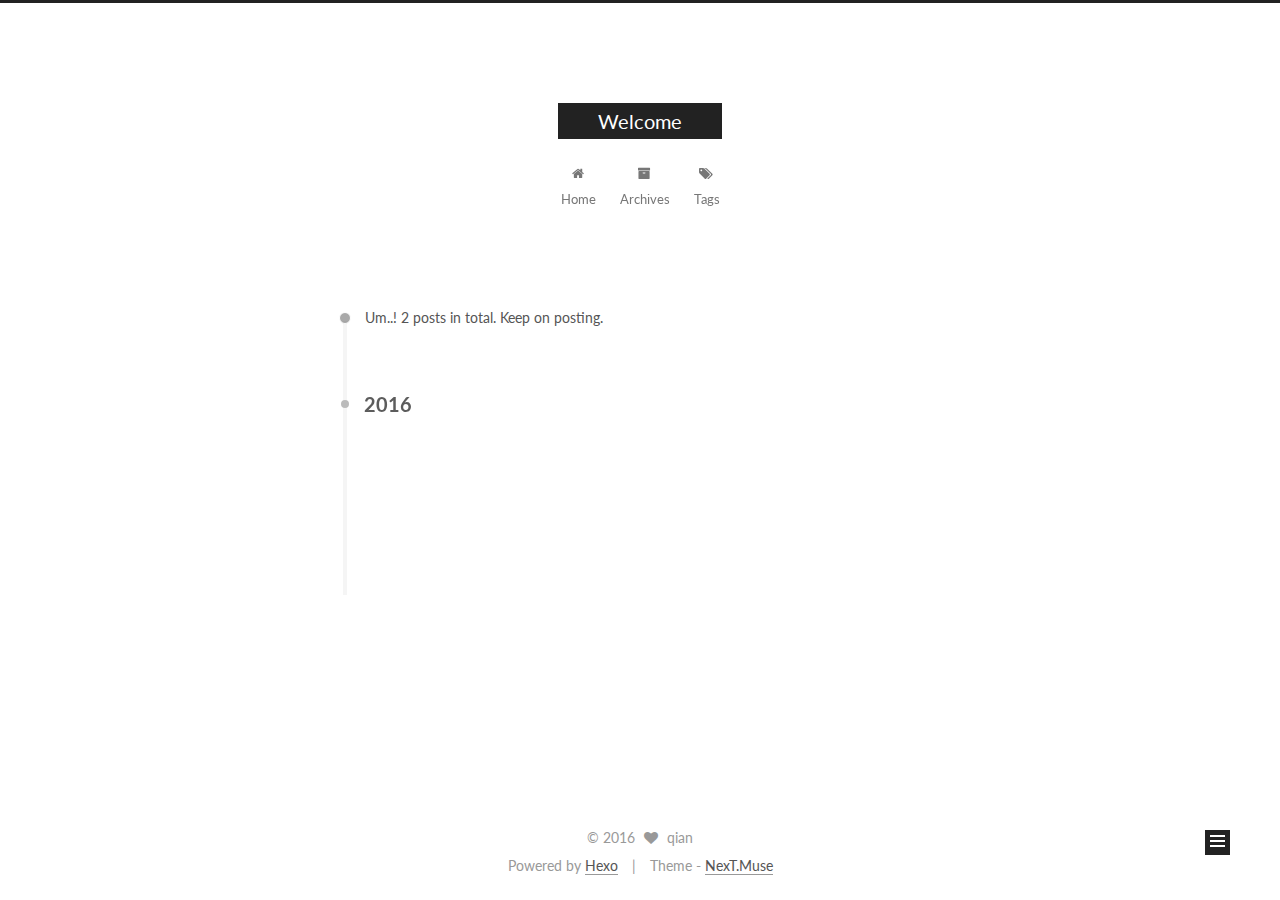
==== commit 6d6a1713: "Site updated: 2016-06-16 16:39:39" ====
--- a/archives/index.html
+++ b/archives/index.html
@@ -115,7 +115,7 @@
 
   <link rel="canonical" href="http://yoursite.com/archives/"/>
 
-  <title> Archiv | Welcome </title>
+  <title> Archive | Welcome </title>
 </head>
 
 <body itemscope itemtype="http://schema.org/WebPage" lang="zh-CN">
@@ -173,7 +173,7 @@
             
               <i class="menu-item-icon fa fa-fw fa-home"></i> <br />
             
-            Startseite
+            Home
           </a>
         </li>
       
@@ -183,7 +183,7 @@
             
               <i class="menu-item-icon fa fa-fw fa-archive"></i> <br />
             
-            Archiv
+            Archives
           </a>
         </li>
       
@@ -223,7 +223,7 @@
       
         
       
-      Öhm..! Insgesamt 2 Artikel. Bleib dran.
+      Um..! 2 posts in total. Keep on posting.
     </span>
 
     
@@ -350,7 +350,7 @@
           <div class="site-state-item site-state-posts">
             <a href="/archives">
               <span class="site-state-item-count">2</span>
-              <span class="site-state-item-name">Artikel</span>
+              <span class="site-state-item-name">posts</span>
             </a>
           </div>
 
@@ -397,7 +397,7 @@
 </div>
 
 <div class="powered-by">
-  Erstellt mit  <a class="theme-link" href="http://hexo.io">Hexo</a>
+  Powered by <a class="theme-link" href="http://hexo.io">Hexo</a>
 </div>
 
 <div class="theme-info">
--- a/css/main.css
+++ b/css/main.css
@@ -1548,7 +1548,7 @@
   width: 4px;
   height: 4px;
   border-radius: 50%;
-  background: #ffe963;
+  background: #1fffff;
 }
 .links-of-blogroll {
   font-size: 13px;
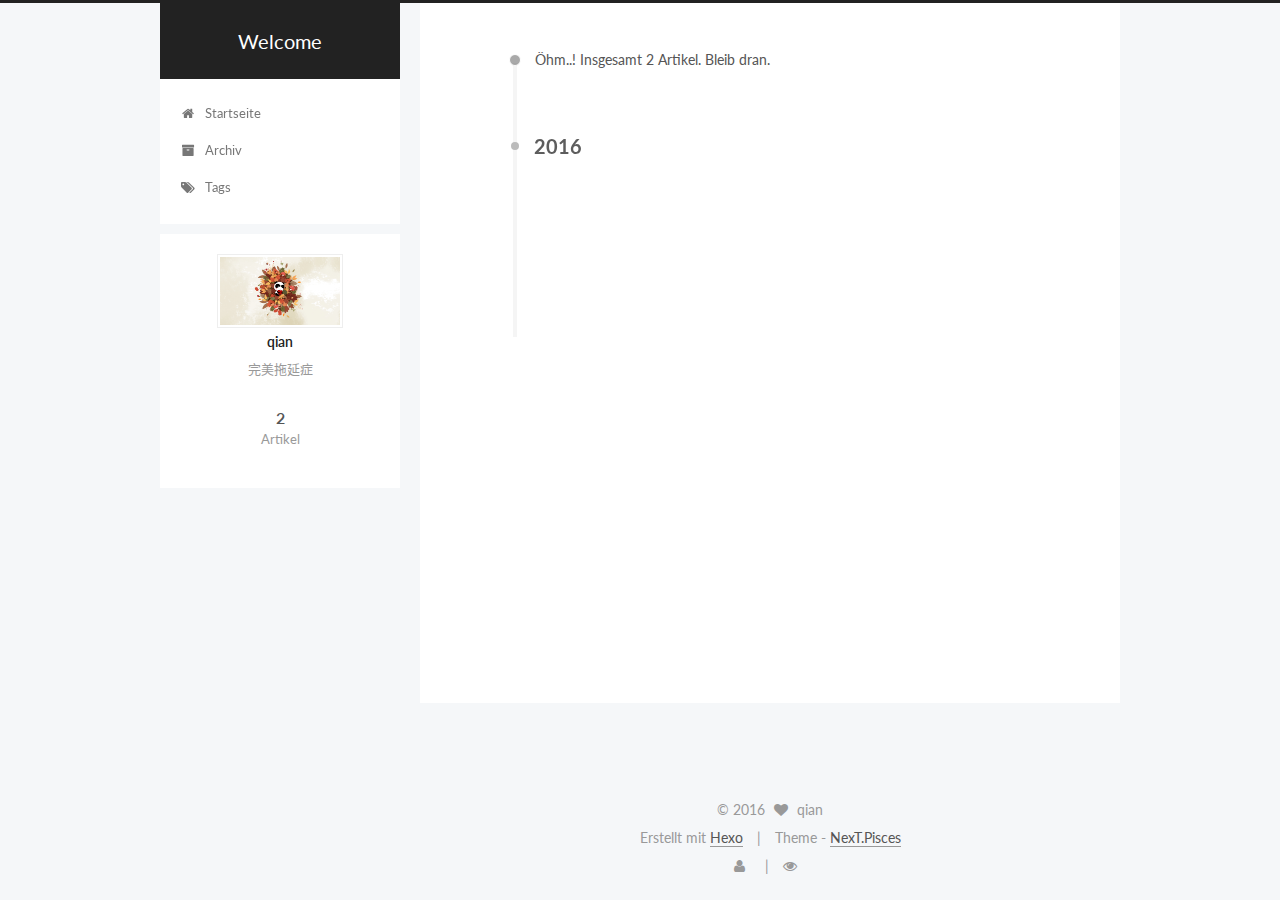
==== commit bcb601c2: "Site updated: 2016-06-17 00:22:42" ====
--- a/archives/index.html
+++ b/archives/index.html
@@ -5,7 +5,7 @@
   
 
 
-<html class="theme-next muse use-motion">
+<html class="theme-next pisces use-motion">
 <head>
   <meta charset="UTF-8"/>
 <meta http-equiv="X-UA-Compatible" content="IE=edge,chrome=1" />
@@ -84,22 +84,22 @@
 
 
 
-<meta name="description">
+<meta name="description" content="完美拖延症">
 <meta property="og:type" content="website">
 <meta property="og:title" content="Welcome">
 <meta property="og:url" content="http://yoursite.com/archives/index.html">
 <meta property="og:site_name" content="Welcome">
-<meta property="og:description">
+<meta property="og:description" content="完美拖延症">
 <meta name="twitter:card" content="summary">
 <meta name="twitter:title" content="Welcome">
-<meta name="twitter:description">
+<meta name="twitter:description" content="完美拖延症">
 
 
 
 <script type="text/javascript" id="hexo.configuration">
   var NexT = window.NexT || {};
   var CONFIG = {
-    scheme: 'Muse',
+    scheme: 'Pisces',
     sidebar: {"position":"left","display":"post"},
     fancybox: true,
     motion: true,
@@ -110,12 +110,7 @@
   };
 </script>
 
-
-
-
-  <link rel="canonical" href="http://yoursite.com/archives/"/>
-
-  <title> Archive | Welcome </title>
+  <title> Archiv | Welcome </title>
 </head>
 
 <body itemscope itemtype="http://schema.org/WebPage" lang="zh-CN">
@@ -123,6 +118,16 @@
   
 
 
+
+  <script type="text/javascript">
+    var _hmt = _hmt || [];
+    (function() {
+      var hm = document.createElement("script");
+      hm.src = "//hm.baidu.com/hm.js?c952f94472cf6a64b1f2477fc130bd4e";
+      var s = document.getElementsByTagName("script")[0];
+      s.parentNode.insertBefore(hm, s);
+    })();
+  </script>
 
 
 
@@ -173,7 +178,7 @@
             
               <i class="menu-item-icon fa fa-fw fa-home"></i> <br />
             
-            Home
+            Startseite
           </a>
         </li>
       
@@ -183,7 +188,7 @@
             
               <i class="menu-item-icon fa fa-fw fa-archive"></i> <br />
             
-            Archives
+            Archiv
           </a>
         </li>
       
@@ -223,7 +228,7 @@
       
         
       
-      Um..! 2 posts in total. Keep on posting.
+      Öhm..! Insgesamt 2 Artikel. Bleib dran.
     </span>
 
     
@@ -341,16 +346,16 @@
       <section class="site-overview sidebar-panel  sidebar-panel-active ">
         <div class="site-author motion-element" itemprop="author" itemscope itemtype="http://schema.org/Person">
           <img class="site-author-image" itemprop="image"
-               src="/images/avatar.gif"
+               src="/images/avatar.jpg"
                alt="qian" />
           <p class="site-author-name" itemprop="name">qian</p>
-          <p class="site-description motion-element" itemprop="description"></p>
+          <p class="site-description motion-element" itemprop="description">完美拖延症</p>
         </div>
         <nav class="site-state motion-element">
           <div class="site-state-item site-state-posts">
             <a href="/archives">
               <span class="site-state-item-count">2</span>
-              <span class="site-state-item-name">posts</span>
+              <span class="site-state-item-name">Artikel</span>
             </a>
           </div>
 
@@ -397,17 +402,33 @@
 </div>
 
 <div class="powered-by">
-  Powered by <a class="theme-link" href="http://hexo.io">Hexo</a>
+  Erstellt mit  <a class="theme-link" href="http://hexo.io">Hexo</a>
 </div>
 
 <div class="theme-info">
   Theme -
   <a class="theme-link" href="https://github.com/iissnan/hexo-theme-next">
-    NexT.Muse
+    NexT.Pisces
   </a>
 </div>
 
         
+
+<div class="busuanzi-count">
+
+  <script async src="https://dn-lbstatics.qbox.me/busuanzi/2.3/busuanzi.pure.mini.js"></script>
+
+  
+    <span class="site-uv"><i class="fa fa-user"></i><span class="busuanzi-value" id="busuanzi_value_site_uv"></span></span>
+  
+
+  
+    <span class="site-pv"><i class="fa fa-eye"></i><span class="busuanzi-value" id="busuanzi_value_site_pv"></span></span>
+  
+  
+</div>
+
+
 
         
       </div>
@@ -469,6 +490,13 @@
   
   
 
+
+  <script type="text/javascript" src="/js/src/affix.js?v=5.0.1"></script>
+
+  <script type="text/javascript" src="/js/src/schemes/pisces.js?v=5.0.1"></script>
+
+
+
   
   
     <script type="text/javascript" id="motion.page.archive">
@@ -486,16 +514,54 @@
 
   
 
-
-
-  
-
-
-
-
-  
-  
-  
+  
+    
+  
+
+  <script type="text/javascript">
+    var duoshuoQuery = {short_name:"baibaiqiu"};
+    (function() {
+      var ds = document.createElement('script');
+      ds.type = 'text/javascript';ds.async = true;
+      ds.id = 'duoshuo-script';
+      ds.src = (document.location.protocol == 'https:' ? 'https:' : 'http:') + '//static.duoshuo.com/embed.js';
+      ds.charset = 'UTF-8';
+      (document.getElementsByTagName('head')[0]
+      || document.getElementsByTagName('body')[0]).appendChild(ds);
+    })();
+  </script>
+
+  
+    
+  
+
+
+
+
+
+  
+  
+  
+  <script type="text/x-mathjax-config">
+    MathJax.Hub.Config({
+      tex2jax: {
+        inlineMath: [ ['$','$'], ["\\(","\\)"]  ],
+        processEscapes: true,
+        skipTags: ['script', 'noscript', 'style', 'textarea', 'pre', 'code']
+      }
+    });
+  </script>
+
+  <script type="text/x-mathjax-config">
+    MathJax.Hub.Queue(function() {
+      var all = MathJax.Hub.getAllJax(), i;
+      for (i=0; i < all.length; i += 1) {
+        all[i].SourceElement().parentNode.className += ' has-jax';
+      }
+    });
+  </script>
+  <script type="text/javascript" src="//cdn.mathjax.org/mathjax/latest/MathJax.js?config=TeX-AMS-MML_HTMLorMML"></script>
+
 
   
 
--- a/css/main.css
+++ b/css/main.css
@@ -728,7 +728,7 @@
   font-size: 14px;
   color: #fff;
   background: #222;
-  border: 2px solid #222;
+  border: 2px solid #555;
   text-decoration: none;
   border-radius: 0;
   transition-property: background-color;
@@ -739,8 +739,8 @@
 .btn:hover,
 .post-more-link .btn:hover {
   border-color: #222;
-  color: #222;
-  background: #fff;
+  color: #fff;
+  background: #222;
 }
 .btn-bar {
   display: block;
@@ -845,7 +845,7 @@
   width: 25px;
   background: #222;
   font-size: 12px;
-  opacity: 1;
+  opacity: 0.6;
   color: #fff;
   cursor: pointer;
   text-align: center;
@@ -866,7 +866,7 @@
   }
 }
 .back-to-top.back-to-top-on {
-  bottom: 19px;
+  bottom: 40px;
 }
 .header {
   background: #fff;
@@ -915,7 +915,7 @@
 .site-subtitle {
   margin-top: 10px;
   font-size: 13px;
-  color: #999;
+  color: #ddd;
 }
 .use-motion .brand {
   opacity: 0;
@@ -988,7 +988,8 @@
   transition-timing-function: ease-in-out;
   transition-delay: 0s;
 }
-.menu .menu-item a:hover {
+.menu .menu-item a:hover,
+.menu-item-active a {
   border-bottom-color: #222;
 }
 .menu .menu-item .fa {
@@ -1216,7 +1217,7 @@
   font-size: 26px;
   text-align: center;
   word-break: break-word;
-  font-weight: 400;
+  font-weight: 300;
 }
 @media (max-width: 767px) {
   .posts-expand .post-title {
@@ -1308,10 +1309,10 @@
   margin-top: 50px;
 }
 .post-more-link .btn {
-  color: #fff;
+  color: #555;
   font-size: 14px;
-  background: #222;
-  border-radius: 0;
+  background: #fff;
+  border-radius: 2px;
   line-height: 2;
 }
 .posts-expand .post-tags {
@@ -1464,20 +1465,20 @@
   display: block;
   margin: 0 auto;
   padding: 2px;
-  max-width: 96px;
+  max-width: 120px;
   height: auto;
-  border: 2px solid #333;
+  border: 1px solid #eee;
 }
 .site-author-name {
-  margin: 5px 0 0;
+  margin: 0;
   text-align: center;
-  color: #f5f5f5;
-  font-weight: normal;
+  color: #222;
+  font-weight: 600;
 }
 .site-description {
-  margin-top: 5px;
+  margin-top: 0;
   text-align: center;
-  font-size: 14px;
+  font-size: 13px;
   color: #999;
 }
 .site-state {
@@ -1489,7 +1490,7 @@
 .site-state-item {
   display: inline-block;
   padding: 0 15px;
-  border-left: 1px solid #333;
+  border-left: 1px solid #eee;
 }
 .site-state-item:first-child {
   border-left: none;
@@ -1502,11 +1503,11 @@
   text-align: center;
   color: inherit;
   font-weight: 600;
-  font-size: 18px;
+  font-size: 16px;
 }
 .site-state-item-name {
   font-size: 13px;
-  color: inherit;
+  color: #999;
 }
 .feed-link {
   margin-top: 20px;
@@ -1548,7 +1549,7 @@
   width: 4px;
   height: 4px;
   border-radius: 50%;
-  background: #1fffff;
+  background: #ffffcf;
 }
 .links-of-blogroll {
   font-size: 13px;
@@ -1577,7 +1578,7 @@
   color: #555;
 }
 .sidebar-nav li:hover {
-  color: #f5f5f5;
+  color: #fc6423;
 }
 .page-post-detail .sidebar-nav-toc {
   padding: 0 5px;
@@ -1586,11 +1587,11 @@
   margin-left: 10px;
 }
 .sidebar-nav .sidebar-nav-active {
-  color: #87daff;
-  border-bottom-color: #87daff;
+  color: #fc6423;
+  border-bottom-color: #fc6423;
 }
 .sidebar-nav .sidebar-nav-active:hover {
-  color: #87daff;
+  color: #fc6423;
 }
 .sidebar-panel {
   display: none;
@@ -1623,12 +1624,12 @@
   transition-timing-function: ease-in-out;
   transition-delay: 0s;
   transition-property: all;
-  color: #999;
-  border-bottom-color: #555;
+  color: #666;
+  border-bottom-color: #ccc;
 }
 .post-toc ol a:hover {
-  color: #ccc;
-  border-bottom-color: #ccc;
+  color: #000;
+  border-bottom-color: #000;
 }
 .post-toc .nav-item {
   overflow: hidden;
@@ -1649,14 +1650,14 @@
   display: block;
 }
 .post-toc .nav .active > a {
-  color: #87daff;
-  border-bottom-color: #87daff;
+  color: #fc6423;
+  border-bottom-color: #fc6423;
 }
 .post-toc .nav .active-current > a {
-  color: #87daff;
+  color: #fc6423;
 }
 .post-toc .nav .active-current > a:hover {
-  color: #87daff;
+  color: #fc6423;
 }
 .footer {
   font-size: 14px;
@@ -2034,6 +2035,28 @@
   top: 42%;
   color: #ccc;
 }
+.busuanzi-count:before {
+  content: " ";
+  float: left;
+  width: 260px;
+  min-height: 25px;
+}
+@media (min-width: 768px) and (max-width: 991px) {
+  .busuanzi-count {
+    width: auto;
+  }
+  .busuanzi-count:before {
+    display: none;
+  }
+}
+@media (max-width: 767px) {
+  .busuanzi-count {
+    width: auto;
+  }
+  .busuanzi-count:before {
+    display: none;
+  }
+}
 .site-uv,
 .site-pv,
 .page-pv {
@@ -2105,78 +2128,395 @@
   padding-left: 10px;
 }
 .page-post-detail .sidebar-toggle-line {
-  background: #87daff;
+  background: #fc6423;
 }
 .page-post-detail .comments {
   overflow: hidden;
 }
-@media (max-width: 767px) {
-  .header-inner,
-  .container .main-inner,
+body {
+  background: #f5f7f9;
+}
+@media (min-width: 992px) {
+  .full-image.full-image.full-image {
+    max-width: none;
+    width: 118%;
+    margin: 0 -9%;
+  }
+}
+.header {
+  position: relative;
+  margin: 0 auto;
+  width: 960px;
+}
+@media (min-width: 768px) and (max-width: 991px) {
+  .header {
+    width: auto;
+  }
+}
+@media (max-width: 767px) {
+  .header {
+    width: auto;
+  }
+}
+.header-inner {
+  position: absolute;
+  top: 0;
+  overflow: hidden;
+  padding: 0;
+  width: 240px;
+  background: #fff;
+}
+@media (min-width: 1600px) {
+  .container .header-inner {
+    width: 240px;
+  }
+}
+@media (min-width: 768px) and (max-width: 991px) {
+  .header-inner {
+    position: relative;
+    width: auto;
+  }
+}
+@media (max-width: 767px) {
+  .header-inner {
+    position: relative;
+    width: auto;
+  }
+}
+.main:before,
+.main:after {
+  content: " ";
+  display: table;
+}
+.main:after {
+  clear: both;
+}
+@media (min-width: 768px) and (max-width: 991px) {
+  .main {
+    padding-bottom: 100px;
+  }
+}
+@media (max-width: 767px) {
+  .main {
+    padding-bottom: 100px;
+  }
+}
+.container .main-inner {
+  width: 960px;
+}
+@media (min-width: 768px) and (max-width: 991px) {
+  .container .main-inner {
+    width: auto;
+  }
+}
+@media (max-width: 767px) {
+  .container .main-inner {
+    width: auto;
+  }
+}
+.content-wrap {
+  float: right;
+  box-sizing: border-box;
+  padding: 40px;
+  width: 700px;
+  background: #fff;
+  min-height: 700px;
+}
+@media (min-width: 768px) and (max-width: 991px) {
+  .content-wrap {
+    width: 100%;
+    padding: 20px;
+  }
+}
+@media (max-width: 767px) {
+  .content-wrap {
+    width: 100%;
+    padding: 20px;
+    min-height: auto;
+  }
+}
+.sidebar {
+  position: static;
+  float: left;
+  margin-top: 300px;
+  width: 240px;
+  background: #fff;
+  box-shadow: none;
+}
+@media (min-width: 768px) and (max-width: 991px) {
+  .sidebar {
+    display: none;
+  }
+}
+@media (max-width: 767px) {
+  .sidebar {
+    display: none;
+  }
+}
+.sidebar-toggle {
+  display: none;
+}
+.footer-inner {
+  width: 960px;
+}
+.footer-inner:before {
+  content: " ";
+  float: left;
+  width: 260px;
+  min-height: 50px;
+}
+@media (min-width: 768px) and (max-width: 991px) {
   .footer-inner {
     width: auto;
   }
-}
-.custom-logo .site-meta-headline {
-  text-align: center;
-}
-.custom-logo .brand {
+  .footer-inner:before {
+    display: none;
+  }
+}
+@media (max-width: 767px) {
+  .footer-inner {
+    width: auto;
+  }
+  .footer-inner:before {
+    display: none;
+  }
+}
+.sidebar-position-right .header-inner {
+  right: 0;
+}
+.sidebar-position-right .content-wrap {
+  float: left;
+}
+.sidebar-position-right .sidebar {
+  float: right;
+}
+.sidebar-position-right .footer-inner:before {
+  float: right;
+}
+.site-meta {
+  padding: 20px 0;
+  color: #fff;
+  background: #222;
+}
+@media (min-width: 768px) and (max-width: 991px) {
+  .site-meta {
+    box-shadow: 0 0 16px rgba(0,0,0,0.5);
+  }
+}
+@media (max-width: 767px) {
+  .site-meta {
+    box-shadow: 0 0 16px rgba(0,0,0,0.5);
+  }
+}
+.brand {
+  display: block;
+  padding: 0;
   background: none;
 }
-.custom-logo .site-title {
-  margin: 10px auto 0;
-  font-size: 24px;
-  color: #222;
-}
-.custom-logo .site-title a {
-  border: none;
-}
-.custom-logo-image {
-  margin: 0 auto;
-  padding: 5px;
-  max-width: 150px;
-  background: #fff;
-}
-@media (max-width: 767px) {
-  .site-nav {
-    position: absolute;
-    left: 0;
-    top: 52px;
-    margin: 0;
-    width: 100%;
-    padding: 0;
-    background: #fff;
-    border-bottom: 1px solid #ddd;
-  }
-}
-@media (max-width: 767px) {
-  .menu {
-    text-align: left;
-  }
-}
-@media (max-width: 767px) {
-  .menu .menu-item {
-    display: block;
-    margin: 0 10px;
-    vertical-align: top;
-  }
-}
-@media (max-width: 767px) {
-  .menu .menu-item br {
-    display: none;
-  }
-}
-@media (max-width: 767px) {
-  .menu .menu-item a {
-    padding: 5px 10px;
-  }
-}
-.menu .menu-item .fa {
-  margin-right: 0;
+.brand:hover {
+  color: #fff;
+}
+.site-subtitle {
+  margin: 0;
 }
 .site-search form {
   display: none;
 }
+.site-nav {
+  border-top: none;
+}
+@media (min-width: 768px) and (max-width: 991px) {
+  .site-nav {
+    display: none !important;
+  }
+}
+@media (min-width: 768px) and (max-width: 991px) {
+  .site-nav-on {
+    display: block !important;
+  }
+}
+.menu .menu-item {
+  display: block;
+  margin: 0;
+  list-style: none;
+}
+.menu .menu-item a {
+  position: relative;
+  box-sizing: border-box;
+  padding: 5px 20px;
+  text-align: left;
+  line-height: inherit;
+  transition-property: background-color;
+  transition-duration: 0.2s;
+  transition-timing-function: ease-in-out;
+  transition-delay: 0s;
+}
+.menu .menu-item a:hover,
+.menu-item-active a {
+  background: #f9f9f9;
+  border-bottom-color: #fff;
+}
+.menu .menu-item br {
+  display: none;
+}
+.menu-item-active a:after {
+  content: " ";
+  position: absolute;
+  top: 50%;
+  margin-top: -3px;
+  right: 15px;
+  width: 6px;
+  height: 6px;
+  border-radius: 50%;
+  background-color: #bbb;
+}
+.btn-bar {
+  background-color: #fff;
+}
+.site-nav-toggle {
+  top: 20px;
+  left: 20px;
+}
+@media (min-width: 768px) and (max-width: 991px) {
+  .site-nav-toggle {
+    display: block;
+  }
+}
+.use-motion .sidebar .motion-element {
+  opacity: 1;
+}
+.sidebar {
+  display: none;
+  right: auto;
+  bottom: auto;
+  -webkit-transform: none;
+}
+.sidebar-inner {
+  box-sizing: border-box;
+  width: 240px;
+  color: #555;
+  background: #fff;
+}
+.sidebar-inner.affix {
+  position: fixed;
+  top: 0;
+}
+.site-overview {
+  margin: 0 2px;
+  text-align: left;
+}
+.site-author:before,
+.site-author:after {
+  content: " ";
+  display: table;
+}
+.site-author:after {
+  clear: both;
+}
+.sidebar a {
+  color: #555;
+}
+.sidebar a:hover {
+  color: #222;
+}
+.links-of-author-item a:before {
+  display: none;
+}
+.links-of-author-item a {
+  border-bottom: none;
+  text-decoration: underline;
+}
+.feed-link {
+  border-top: 1px dotted #ccc;
+  border-bottom: 1px dotted #ccc;
+  text-align: center;
+}
+.feed-link a {
+  display: block;
+  color: #fc6423;
+  border: none;
+}
+.feed-link a:hover {
+  background: none;
+  color: #e34603;
+}
+.feed-link a:hover i {
+  color: #e34603;
+}
+.links-of-author:before,
+.links-of-author:after {
+  content: " ";
+  display: table;
+}
+.links-of-author:after {
+  clear: both;
+}
+.links-of-author-item {
+  float: left;
+  margin: 5px 0 0;
+  width: 50%;
+}
+.links-of-author-item a {
+  box-sizing: border-box;
+  display: inline-block;
+  margin-right: 0;
+  margin-bottom: 0;
+  padding: 0 5px;
+  overflow: hidden;
+  white-space: nowrap;
+  text-overflow: ellipsis;
+}
+.links-of-author-item a {
+  display: block;
+  text-decoration: none;
+}
+.links-of-author-item a:hover {
+  border-radius: 4px;
+  background: #eee;
+}
+.links-of-author-item .fa {
+  margin-right: 2px;
+  font-size: 16px;
+}
+.links-of-author-item .fa-globe {
+  font-size: 15px;
+}
+.links-of-blogroll {
+  margin-top: 20px;
+  padding: 3px 0 0;
+  border-top: 1px dotted #ccc;
+}
+.links-of-blogroll-title {
+  margin-top: 0;
+}
+.links-of-blogroll-item {
+  padding: 0;
+}
+.links-of-blogroll-inline:before,
+.links-of-blogroll-inline:after {
+  content: " ";
+  display: table;
+}
+.links-of-blogroll-inline:after {
+  clear: both;
+}
 .links-of-blogroll-inline .links-of-blogroll-item {
-  display: inline-block;
-}
+  float: left;
+  margin: 5px 0 0;
+  width: 50%;
+}
+.links-of-blogroll-inline .links-of-blogroll-item a {
+  box-sizing: border-box;
+  display: inline-block;
+  margin-right: 0;
+  margin-bottom: 0;
+  padding: 0 5px;
+  overflow: hidden;
+  white-space: nowrap;
+  text-overflow: ellipsis;
+}
+@media (max-width: 767px) {
+  .post-body {
+    text-align: justify;
+  }
+}
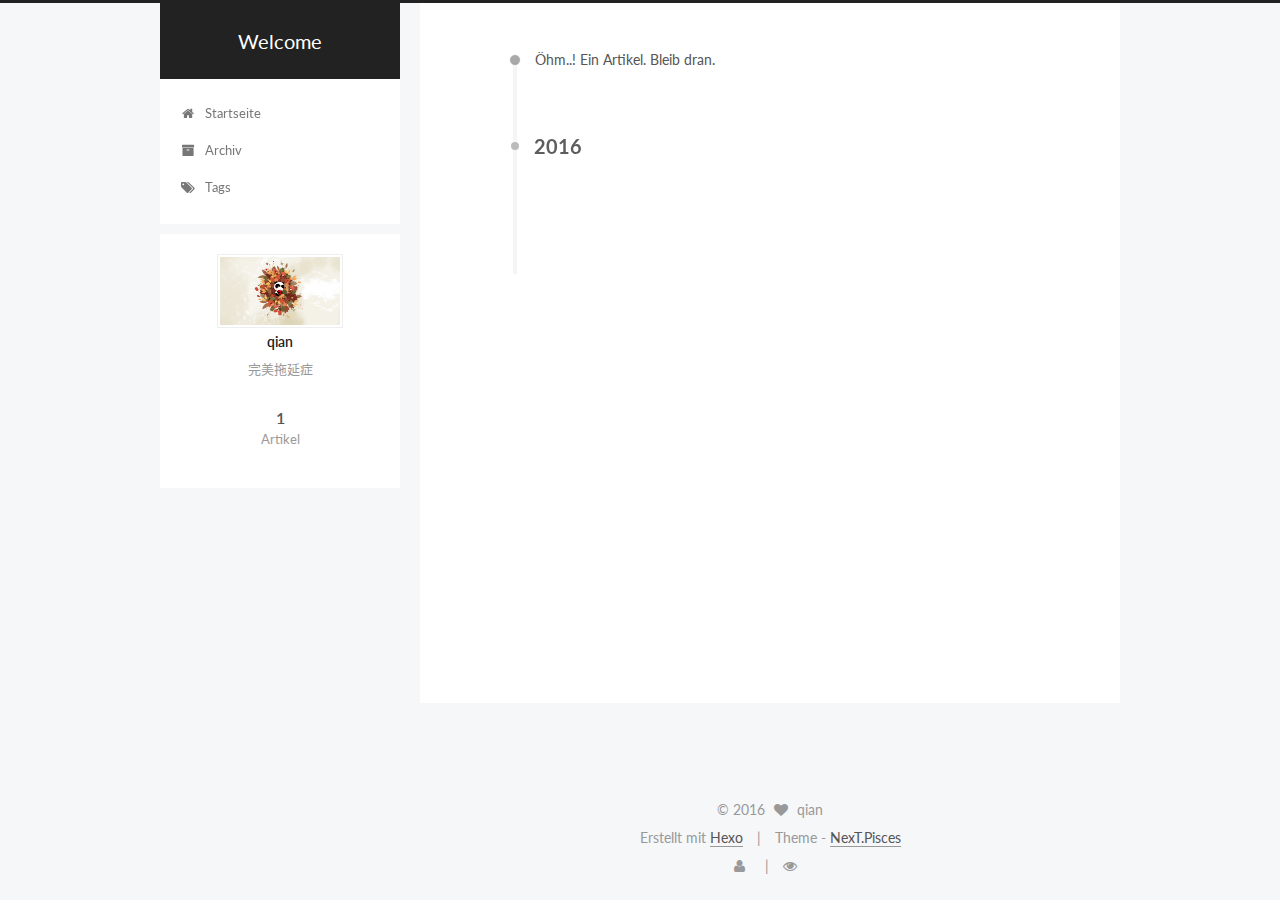
==== commit bba33fe6: "Site updated: 2016-06-17 00:27:46" ====
--- a/archives/index.html
+++ b/archives/index.html
@@ -228,7 +228,7 @@
       
         
       
-      Öhm..! Insgesamt 2 Artikel. Bleib dran.
+      Öhm..! Ein Artikel. Bleib dran.
     </span>
 
     
@@ -263,43 +263,6 @@
       <div class="post-meta">
         <time class="post-time" itemprop="dateCreated"
               datetime="2016-06-16T15:01:27+08:00"
-              content="2016-06-16" >
-          06-16
-        </time>
-      </div>
-
-    </header>
-  </article>
-
-
-
-    
-
-      
-      
-      
-
-      
-      
-
-      
-
-  <article class="post post-type-normal" itemscope itemtype="http://schema.org/Article">
-    <header class="post-header">
-
-      <h1 class="post-title">
-        
-            <a class="post-title-link" href="/2016/06/16/hello-world/" itemprop="url">
-              
-                <span itemprop="name">Hello World</span>
-              
-            </a>
-        
-      </h1>
-
-      <div class="post-meta">
-        <time class="post-time" itemprop="dateCreated"
-              datetime="2016-06-16T13:29:01+08:00"
               content="2016-06-16" >
           06-16
         </time>
@@ -354,7 +317,7 @@
         <nav class="site-state motion-element">
           <div class="site-state-item site-state-posts">
             <a href="/archives">
-              <span class="site-state-item-count">2</span>
+              <span class="site-state-item-count">1</span>
               <span class="site-state-item-name">Artikel</span>
             </a>
           </div>
--- a/css/main.css
+++ b/css/main.css
@@ -1549,7 +1549,7 @@
   width: 4px;
   height: 4px;
   border-radius: 50%;
-  background: #ffffcf;
+  background: #ff2b63;
 }
 .links-of-blogroll {
   font-size: 13px;
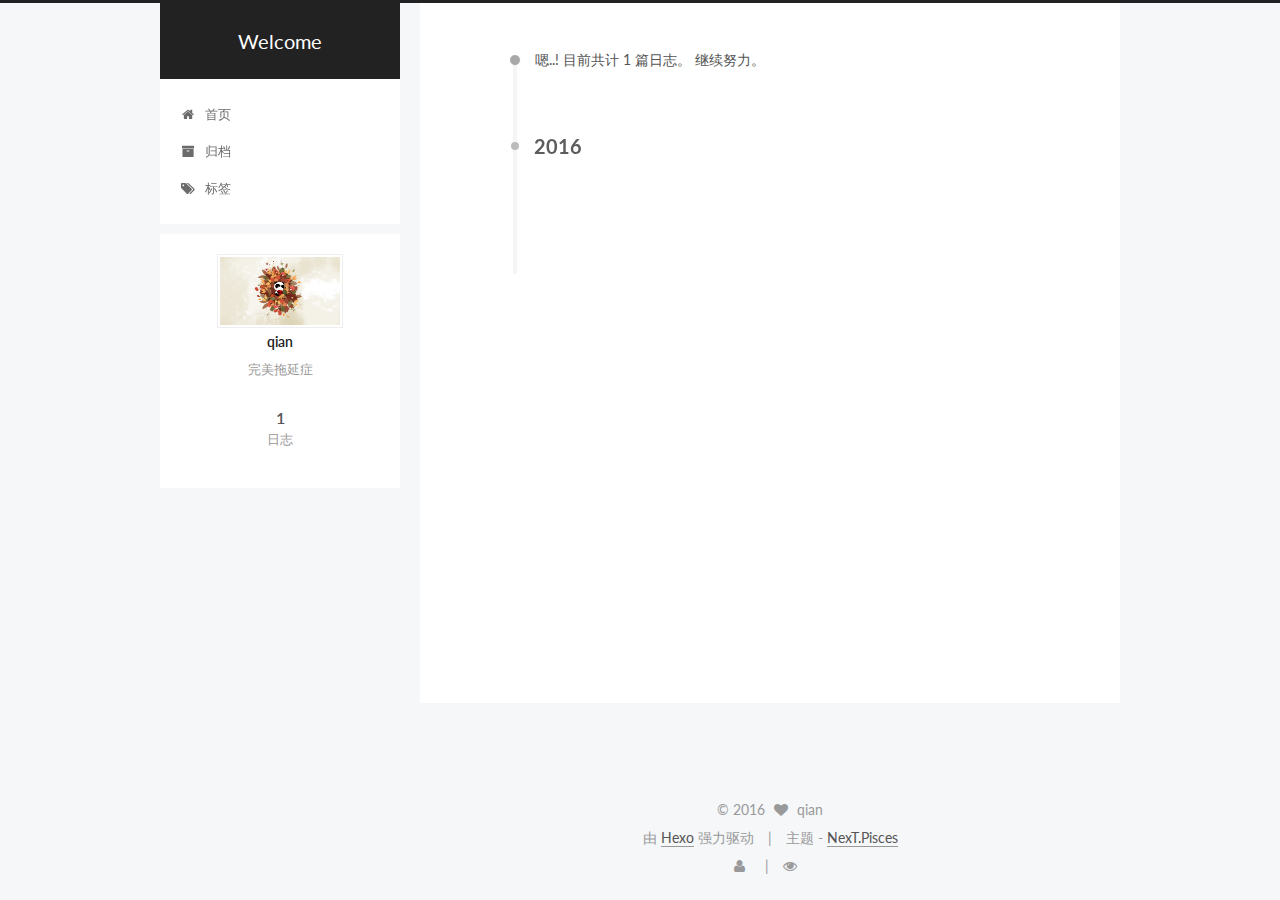
==== commit 2c0413b7: "Site updated: 2016-06-17 01:09:38" ====
--- a/archives/index.html
+++ b/archives/index.html
@@ -105,15 +105,15 @@
     motion: true,
     duoshuo: {
       userId: 0,
-      author: 'Author'
+      author: '博主'
     }
   };
 </script>
 
-  <title> Archiv | Welcome </title>
+  <title> 归档 | Welcome </title>
 </head>
 
-<body itemscope itemtype="http://schema.org/WebPage" lang="zh-CN">
+<body itemscope itemtype="http://schema.org/WebPage" lang="zh-Hans">
 
   
 
@@ -178,7 +178,7 @@
             
               <i class="menu-item-icon fa fa-fw fa-home"></i> <br />
             
-            Startseite
+            首页
           </a>
         </li>
       
@@ -188,7 +188,7 @@
             
               <i class="menu-item-icon fa fa-fw fa-archive"></i> <br />
             
-            Archiv
+            归档
           </a>
         </li>
       
@@ -198,7 +198,7 @@
             
               <i class="menu-item-icon fa fa-fw fa-tags"></i> <br />
             
-            Tags
+            标签
           </a>
         </li>
       
@@ -228,7 +228,7 @@
       
         
       
-      Öhm..! Ein Artikel. Bleib dran.
+      嗯..! 目前共计 1 篇日志。 继续努力。
     </span>
 
     
@@ -318,7 +318,7 @@
           <div class="site-state-item site-state-posts">
             <a href="/archives">
               <span class="site-state-item-count">1</span>
-              <span class="site-state-item-name">Artikel</span>
+              <span class="site-state-item-name">日志</span>
             </a>
           </div>
 
@@ -365,11 +365,11 @@
 </div>
 
 <div class="powered-by">
-  Erstellt mit  <a class="theme-link" href="http://hexo.io">Hexo</a>
+  由 <a class="theme-link" href="http://hexo.io">Hexo</a> 强力驱动
 </div>
 
 <div class="theme-info">
-  Theme -
+  主题 -
   <a class="theme-link" href="https://github.com/iissnan/hexo-theme-next">
     NexT.Pisces
   </a>
--- a/css/main.css
+++ b/css/main.css
@@ -1392,6 +1392,121 @@
 .fancybox-close:hover {
   border: none;
 }
+#rewardButton {
+  cursor: pointer;
+  border: 0;
+  outline: 0;
+  border-radius: 100%;
+  padding: 0;
+  margin: 0;
+  letter-spacing: normal;
+  text-transform: none;
+  text-indent: 0px;
+  text-shadow: none;
+}
+#rewardButton span {
+  display: inline-block;
+  width: 80px;
+  height: 35px;
+  border-radius: 5px;
+  color: #fff;
+  font-weight: 400;
+  font-style: normal;
+  font-variant: normal;
+  font-stretch: normal;
+  font-size: 18px;
+  font-family: "Microsoft Yahei";
+  background: #f44336;
+}
+#rewardButton span:hover {
+  background: #f7877f;
+}
+#QR {
+  padding-top: 20px;
+}
+#QR a {
+  border: 0;
+}
+#QR img {
+  width: 180px;
+  max-width: 100%;
+  display: inline-block;
+  margin: 0.8em 2em 0 2em;
+}
+#wechat:hover p {
+  animation: roll 0.1s infinite linear;
+  -webkit-animation: roll 0.1s infinite linear;
+  -moz-animation: roll 0.1s infinite linear;
+}
+#alipay:hover p {
+  animation: roll 0.1s infinite linear;
+  -webkit-animation: roll 0.1s infinite linear;
+  -moz-animation: roll 0.1s infinite linear;
+}
+@-moz-keyframes roll {
+  from {
+    -webkit-transform: rotateZ(30deg);
+    -moz-transform: rotateZ(30deg);
+    -ms-transform: rotateZ(30deg);
+    -o-transform: rotateZ(30deg);
+    transform: rotateZ(30deg);
+  }
+  to {
+    -webkit-transform: rotateZ(-30deg);
+    -moz-transform: rotateZ(-30deg);
+    -ms-transform: rotateZ(-30deg);
+    -o-transform: rotateZ(-30deg);
+    transform: rotateZ(-30deg);
+  }
+}
+@-webkit-keyframes roll {
+  from {
+    -webkit-transform: rotateZ(30deg);
+    -moz-transform: rotateZ(30deg);
+    -ms-transform: rotateZ(30deg);
+    -o-transform: rotateZ(30deg);
+    transform: rotateZ(30deg);
+  }
+  to {
+    -webkit-transform: rotateZ(-30deg);
+    -moz-transform: rotateZ(-30deg);
+    -ms-transform: rotateZ(-30deg);
+    -o-transform: rotateZ(-30deg);
+    transform: rotateZ(-30deg);
+  }
+}
+@-o-keyframes roll {
+  from {
+    -webkit-transform: rotateZ(30deg);
+    -moz-transform: rotateZ(30deg);
+    -ms-transform: rotateZ(30deg);
+    -o-transform: rotateZ(30deg);
+    transform: rotateZ(30deg);
+  }
+  to {
+    -webkit-transform: rotateZ(-30deg);
+    -moz-transform: rotateZ(-30deg);
+    -ms-transform: rotateZ(-30deg);
+    -o-transform: rotateZ(-30deg);
+    transform: rotateZ(-30deg);
+  }
+}
+@keyframes roll {
+  from {
+    -webkit-transform: rotateZ(30deg);
+    -moz-transform: rotateZ(30deg);
+    -ms-transform: rotateZ(30deg);
+    -o-transform: rotateZ(30deg);
+    transform: rotateZ(30deg);
+  }
+  to {
+    -webkit-transform: rotateZ(-30deg);
+    -moz-transform: rotateZ(-30deg);
+    -ms-transform: rotateZ(-30deg);
+    -o-transform: rotateZ(-30deg);
+    transform: rotateZ(-30deg);
+  }
+}
 .sidebar {
   position: fixed;
   right: 0;
@@ -1549,7 +1664,7 @@
   width: 4px;
   height: 4px;
   border-radius: 50%;
-  background: #ff2b63;
+  background: #ff67a7;
 }
 .links-of-blogroll {
   font-size: 13px;
